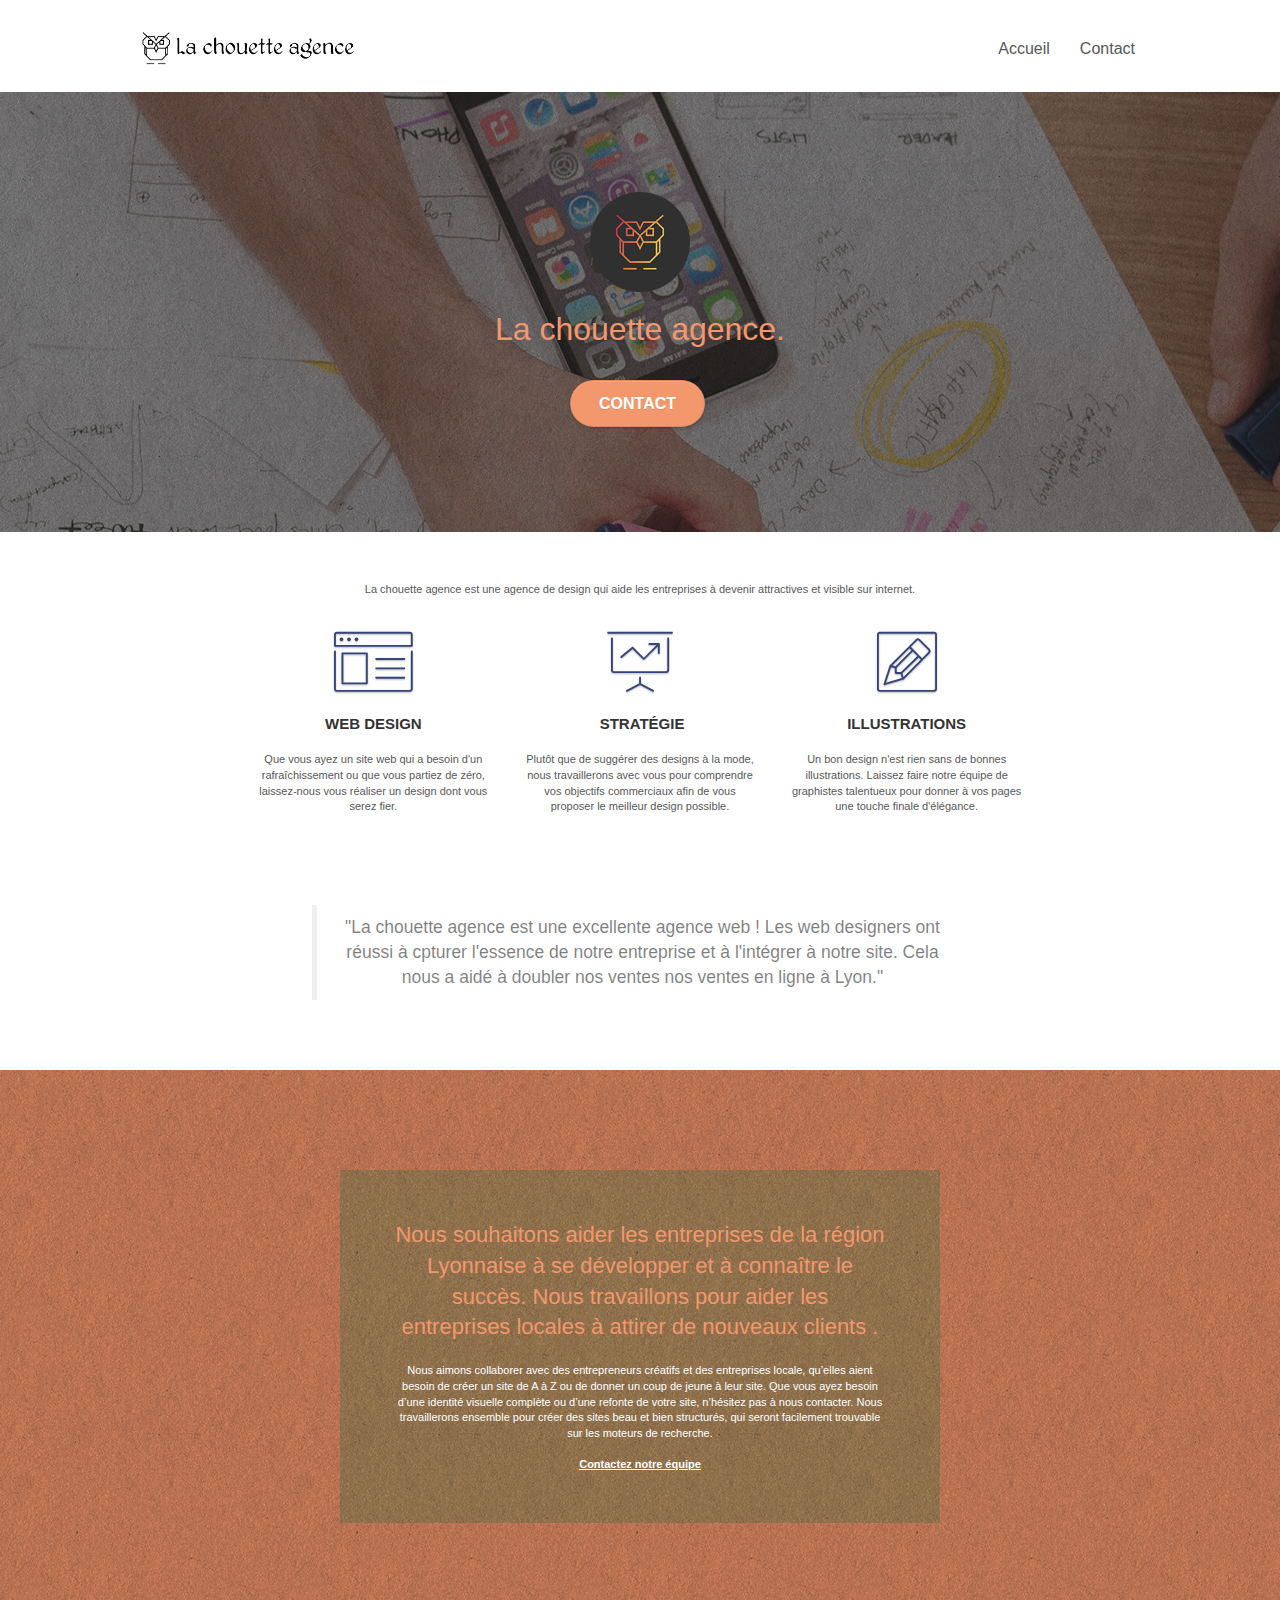
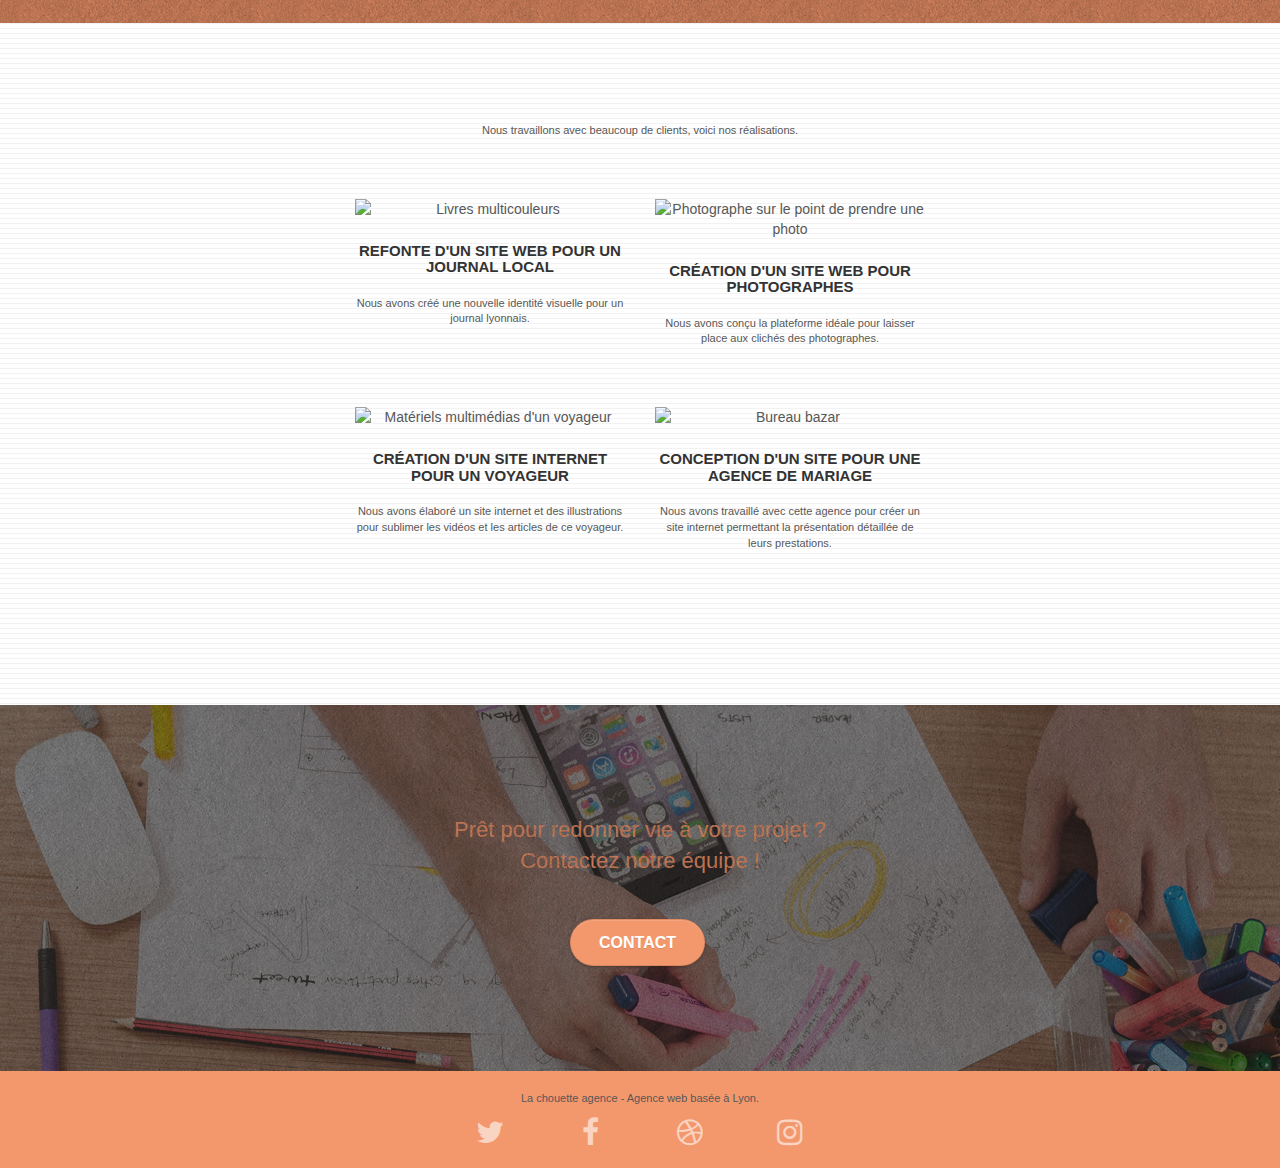
==== index.html @ 7ee14ad2 "Suppression des Keywords cachés" ====
<!doctype html>
<html lang="fr">
<head>
    <meta charset="utf-8">
    <meta name="robots" content="index, follow">
    <meta name="keywords" content="seo, google, site web, site internet, agence design paris, agence design, agence design,agence design,agence design,agence design,agence design,agence design,agence design,agence design">
    <meta name="description" content="LA chouette agence est une enteprise de webdesign à Lyon qui donne aux entreprises de la visibilité et de l'attraction sur internet !">
    <meta name="viewport" content="width=device-width, initial-scale=1.0, viewport-fit=cover">
    <link rel="shortcut icon" type="image/png" href="favicon.jpg">
    
	<link rel="stylesheet" type="text/css" href="./css/bootstrap.css">
	<link rel="stylesheet" type="text/css" href="style.css">
	<link rel="stylesheet" type="text/css" href="./css/font-awesome.css">
	<link rel="stylesheet" type="text/css" href="./css/et-line.css">
    
    <title>La chouette agence | Enteprise webdesign à Lyon</title>	
    
	<script src="./js/jquery-2.1.0.js"></script>
	<script src="./js/bootstrap.js"></script>
	<script src="./js/blocs.js"></script>
	<script src="./js/jquery.touchSwipe.js"></script>
	<script src="./js/gmaps.js"></script>

    

    
<!-- Analytics -->
 
<!-- Analytics END -->
    
</head>
<body>

    
<!-- HEADER -->
<header>
<!-- bloc-0 -->
<div class="bloc bgc-white l-bloc " id="bloc-0">
	<div class="container bloc-sm">

		<nav class="navbar row">
			<div class="navbar-header">
				<a class="navbar-brand" href="index.html"><img src="img/la-chouette-agence.png" alt="La chouette agence, agence webdesign à Lyon" height="40" /></a>
				<button id="nav-toggle" type="button" class="ui-navbar-toggle navbar-toggle" data-toggle="collapse" data-target=".navbar-1">
					<span class="sr-only">Toggle navigation</span><span class="icon-bar"></span><span class="icon-bar"></span><span class="icon-bar"></span>
				</button>
			</div>
			<div class="collapse navbar-collapse navbar-1 special-dropdown-nav">
				<ul class="site-navigation nav navbar-nav">
					<li>
						<a href="index.html">Accueil</a>
					</li>
				
					<li>
						<a href="contact.html">Contact </a>
					</li>
				</ul>
			</div>
		</nav>
	</div>
</div>
<!-- bloc-0 END -->

</header>

<main>

    <section>
        <!-- bloc-1-presentation -->
        <div class="bloc bgc-dark-slate-blue bg-banniere d-bloc bg-t-edge bloc-bg-texture texture-paper b-parallax" id="bloc-1-hero">
            <div class="container bloc-lg">
                <div class="row tight-width-whitespace">
                    <div class="col-sm-12">
                        <img src="img/logo.png" class="center-block image-resize-mode" width="100" alt="La chouette agence, agence webdesign à Lyon" />
                        <h1 class="text-center hero-bloc-text tc-white ">
                            La chouette agence.
                        </h1>
                        <div class="text-center">
                            <a href="contact.html" class="btn btn-lg btn-clean btn-rd cta-hero btn-atomic-tangerine" id="cta-hero">Contact</a>
                        </div>
                    </div>
                </div>
            </div>
        </div>
        <!-- bloc-1-presentation END -->
    </section>

    <section>
        <!-- bloc-2-services -->
        <div class="bloc bgc-white l-bloc" id="bloc-2-services">
            <div class="container bloc-md">
                <div class="row">
                    <div class="col-sm-12 text-center">
                        <p>La chouette agence est une agence de design qui aide les entreprises à devenir attractives et visible sur internet.</p>
                    </div>
                </div>
                <div class="row voffset-lg med-width-whitespace">
                    <div class="col-sm-4">
                        <div class="text-center">
                            <span class="et-icon-browser sm-shadow icon-dark-slate-blue icons icon-lg"></span>
                        </div>
                        <h3 class="mg-md text-center">
                            Web design
                        </h3>
                        <p class="text-center ">
                            Que vous ayez un site web qui a besoin d'un rafraîchissement ou que vous partiez de zéro, laissez-nous vous réaliser un design dont vous serez fier.
                        </p>
                    </div>
                    <div class="col-sm-4">
                        <div class="text-center">
                            <span class="et-icon-presentation sm-shadow icon-dark-slate-blue icons icon-lg"></span>
                        </div>
                        <h3 class="mg-md text-center">
                            &nbsp;Stratégie
                        </h3>
                        <p class="text-center ">
                            Plutôt que de suggérer des designs à la mode, nous travaillerons avec vous pour comprendre vos objectifs commerciaux afin de vous proposer le meilleur design possible.<br>
                        </p>
                    </div>
                    <div class="col-sm-4">
                        <div class="text-center">
                            <span class="et-icon-edit sm-shadow icon-dark-slate-blue icons icon-lg"></span>
                        </div>
                        <h3 class="mg-md text-center">
                            Illustrations
                        </h3>
                        <p class="text-center ">
                            Un bon design n'est rien sans de bonnes illustrations. Laissez faire notre équipe de graphistes talentueux pour donner à vos pages une touche finale d'élégance.
                        </p>
                    </div>
                </div>
                <div class="row voffset-lg voffset">
                    <div class="col-xs-12 col-md-8 col-md-offset-2 text-center">
                        <blockquote>"La chouette agence est une excellente agence web ! Les web designers ont réussi à cpturer l'essence de notre entreprise et à l'intégrer à notre site. Cela nous a aidé à doubler nos ventes nos ventes en ligne à Lyon." </blockquote>

                    </div>
                </div>
            </div>
        </div>
        <!-- bloc-2-services END -->
    </section>


    <section>    
        <!-- bloc-3-what-i-do -->
        <div class="bloc tc-white bgc-atomic-tangerine bg-presentation d-bloc bloc-bg-texture texture-paper b-parallax" id="bloc-3-what-i-do">
            <div class="container bloc-lg">
                <div class="row tight-width-whitespace black-background">
                    <div class="col-sm-12">
                        <h2 class="mg-md text-center tc-white">
                            Nous souhaitons aider les entreprises de la région Lyonnaise à se développer et à connaître le succès. Nous travaillons pour aider les entreprises locales à attirer de nouveaux clients .<br>
                        </h2>
                        <p class="text-center white">
                            Nous aimons collaborer avec des entrepreneurs créatifs et des entreprises locale, qu’elles aient besoin de créer un site de A à Z ou de donner un coup de jeune à leur site. Que vous ayez besoin d’une identité visuelle complète ou d’une refonte de votre site, n’hésitez pas à nous contacter. Nous travaillerons ensemble pour créer des sites beau et bien structurés, qui seront facilement trouvable sur les moteurs de recherche. <br><br><a class="ltc-white bold-link" href="contact.html">Contactez notre équipe</a><br>
                        </p>
                    </div>
                </div>
            </div>
        </div>
        <!-- bloc-3-what-i-do END -->
    </section>


    <section>
        <!-- bloc-4-portfolio -->
        <div class="bloc bgc-white bg-lines-h2-bg bg-repeat l-bloc" id="bloc-4-portfolio">
            <div class="container bloc-lg">
                <div class="row">
                    <div class="col-sm-12 text-center">
                    <p>Nous travaillons avec beaucoup de clients, voici nos réalisations.</p>
                    </div>
                </div>
                <div class="row tight-width-whitespace portfolio-row">
                    <div class="col-sm-6">
                        <a href="#" data-lightbox="img/1.jpeg" data-gallery-id="gallery-1" data-caption="Refonte d'un site web pour un journal local" data-frame="snapshot-lb"><img src="img/1.jpeg" alt="Livres multicouleurs" class="img-responsive portfolio-thumb" /></a>
                        <h3 class="mg-md text-center">
                            Refonte d'un site web pour un journal local
                        </h3>
                        <p class="text-center">
                            Nous avons créé une nouvelle identité visuelle pour un journal lyonnais.
                        </p>
                    </div>
                    <div class="col-sm-6">
                        <a href="#" data-lightbox="img/2.jpeg" data-gallery-id="gallery-1" data-caption="Création d'un site web pour photographes" data-frame="snapshot-lb"><img src="img/2.jpeg" class="img-responsive portfolio-thumb" alt="Photographe sur le point de prendre une photo" /></a>
                        <h3 class="mg-md text-center">
                            Création d'un site web pour photographes
                        </h3>
                        <p class="text-center">
                            Nous avons conçu la plateforme idéale pour laisser place aux clichés des photographes.
                        </p>
                    </div>
                </div>
                <div class="row tight-width-whitespace portfolio-row">
                    <div class="col-sm-6">
                        <a href="#" data-lightbox="img/3.jpeg" data-gallery-id="gallery-1" data-caption="Création d'un site internet pour un voyageur" data-frame="snapshot-lb"><img src="img/3.jpeg" class="img-responsive portfolio-thumb" alt="Matériels multimédias d'un voyageur"/></a>
                        <h3 class="mg-md text-center">
                            Création d'un site internet pour un voyageur
                        </h3>
                        <p class="text-center">
                            Nous avons élaboré un site internet et des illustrations pour sublimer les vidéos et les articles de ce voyageur.
                        </p>
                    </div>
                    <div class="col-sm-6">
                        <a href="#" data-lightbox="img/4.jpeg" data-gallery-id="gallery-1" data-caption="Conception d'un site pour une agence de mariage" data-frame="snapshot-lb"><img src="img/4.jpeg" class="img-responsive portfolio-thumb" alt="Bureau bazar" /></a>
                        <h3 class="mg-md text-center">
                            Conception d'un site pour une agence de mariage
                        </h3>
                        <p class="text-center">
                            Nous avons travaillé avec cette agence pour créer un site internet permettant la présentation détaillée de leurs prestations.
                        </p>
                    </div>
                </div>
            </div>
        </div>
        <!-- bloc-4-portfolio END -->
    </section>


    <section>
        <!-- bloc-5-cta -->
        <div class="bloc bgc-dark-slate-blue bg-banniere d-bloc bloc-bg-texture texture-paper" id="bloc-5-cta">
            <div class="container bloc-lg">
                <div class="row">
                    <h2 class="mg-md text-center tc-white">
                        Prêt pour redonner vie à votre projet ?<br>Contactez notre équipe !
                    </h2>
                    <div class="col-sm-12 text-center">
                        <a href=contact.html" class="btn btn-atomic-tangerine btn-clean btn-rd btn-lg cta-hero">Contact</a>
                    </div>
                </div>
            </div>
        </div>
        <!-- bloc-5-cta END -->
    </section>

</main>

<!-- FOOTER -->
<footer>
<!-- Footer - bloc-8 -->
    <div class="bloc bgc-atomic-tangerine d-bloc" id="bloc-8">
        <div class="container bloc-sm">
            <div class="row">
                <div class="col-sm-12">
                    <p class="text-center black">
                        La chouette agence - Agence web basée à Lyon.<br>
                    </p>
                    <div class="row row-no-gutters social">
                        <div class="col-sm-3">
                            <div class="text-center">
                                <a class="social" arial-label="Lien twitter" href="index.html"><span class="fa fa-twitter icon-md"></span></a>
                            </div>
                        </div>
                        <div class="col-sm-3">
                            <div class="text-center">
                                <a class="social" arial-label="Lien facebook" href="index.html"><span class="fa fa-facebook icon-md"></span></a>
                            </div>
                        </div>
                        <div class="col-sm-3">
                            <div class="text-center">
                                <a class="social" arial-label="Lien dribble" href="index.html"><span class="fa fa-dribbble icon-md"></span></a>
                            </div>
                        </div>
                        <div class="col-sm-3">
                            <div class="text-center">
                                <a class="social" arial-label="Lien instagram" href="index.html"><span class="fa fa-instagram icon-md"></span></a>
                            </div>
                        </div>
                        
                    </div>

                </div>
            </div>
        </div>
    </div>  
<!-- Footer - bloc-8 END -->
</footer>
    

</body>
</html>
---- style.css ----
body {
    margin: 0;
    padding: 0;
    background: #FFF;
    overflow-x: hidden;
    -webkit-font-smoothing: antialiased;
    -moz-osx-font-smoothing: grayscale;
}

a,
button {
    transition: all .3s ease-in-out;
    outline: none!important;
}

a:hover {
    text-decoration: none;
    cursor: pointer;
}

#page-loading-blocs-notifaction {
    position: fixed;
    top: 0;
    bottom: 0;
    width: 100%;
    z-index: 100000;
    background: #FFFFFF url("img/pageload-spinner.gif") no-repeat center center;
}

.bloc {
    width: 100%;
    clear: both;
    background: 50% 50% no-repeat;
    padding: 0 50px;
    -webkit-background-size: cover;
    -moz-background-size: cover;
    -o-background-size: cover;
    background-size: cover;
    position: relative;
}

.bloc .container {
    padding-left: 0;
    padding-right: 0;
}

.bloc-lg {
    padding: 100px 50px;
}

.bloc-md {
    padding: 50px;
}

.bloc-sm {
    padding: 20px 50px;
}

.bg-center,
.bg-l-edge,
.bg-r-edge,
.bg-t-edge,
.bg-b-edge,
.bg-tl-edge,
.bg-bl-edge,
.bg-tr-edge,
.bg-br-edge,
.bg-repeat {
    -webkit-background-size: auto!important;
    -moz-background-size: auto!important;
    -o-background-size: auto!important;
    background-size: auto!important;
}

.bg-repeat {
    background: repeat;
}

.bg-t-edge {
    background: top no-repeat;
}

.bloc-bg-texture::before {
    content: "";
    background-size: 2px 2px;
    position: absolute;
    top: 0;
    bottom: 0;
    left: 0;
    right: 0;
}

.texture-paper::before {
    background: url("img/texture-paper.png");
    background-size: 280px 280px;
}

.b-parallax {
    background-attachment: fixed;
}

.d-bloc {
    color: rgba(255, 255, 255, .7);
}

.d-bloc button:hover {
    color: rgba(255, 255, 255, .9);
}

.d-bloc .icon-round,
.d-bloc .icon-square,
.d-bloc .icon-rounded,
.d-bloc .icon-semi-rounded-a,
.d-bloc .icon-semi-rounded-b {
    border-color: rgba(255, 255, 255, .9);
}

.d-bloc .divider-h span {
    border-color: rgba(255, 255, 255, .2);
}

.d-bloc .a-btn,
.d-bloc .navbar a,
.d-bloc .navbar-brand,
.d-bloc a .icon-sm,
.d-bloc a .icon-md,
.d-bloc a .icon-lg,
.d-bloc a .icon-xl,
.d-bloc h1 a,
.d-bloc h2 a,
.d-bloc h3 a,
.d-bloc h4 a,
.d-bloc h5 a,
.d-bloc h6 a,
.d-bloc p a {
    color: rgba(255, 255, 255, .6);
}

.d-bloc .a-btn:hover,
.d-bloc .navbar a:hover,
.d-bloc .navbar-brand:hover,
.d-bloc a:hover .icon-sm,
.d-bloc a:hover .icon-md,
.d-bloc a:hover .icon-lg,
.d-bloc a:hover .icon-xl,
.d-bloc h1 a:hover,
.d-bloc h2 a:hover,
.d-bloc h3 a:hover,
.d-bloc h4 a:hover,
.d-bloc h5 a:hover,
.d-bloc h6 a:hover,
.d-bloc p a:hover {
    color: rgba(255, 255, 255, 1);
}

.d-bloc .navbar-toggle .icon-bar {
    background: rgba(255, 255, 255, 1);
}

.d-bloc .btn-wire,
.d-bloc .btn-wire:hover {
    color: rgba(255, 255, 255, 1);
    border-color: rgba(255, 255, 255, 1);
}

.d-bloc .panel {
    color: rgba(0, 0, 0, .5);
}

.d-bloc .panel button:hover {
    color: rgba(0, 0, 0, .7);
}

.d-bloc .panel icon {
    border-color: rgba(0, 0, 0, .7);
}

.d-bloc .panel .divider-h span {
    border-color: rgba(0, 0, 0, .1);
}

.d-bloc .panel .a-btn {
    color: rgba(0, 0, 0, .6);
}

.d-bloc .panel .a-btn:hover {
    color: rgba(0, 0, 0, 1);
}

.d-bloc .panel .btn-wire,
.d-bloc .panel .btn-wire:hover {
    color: rgba(0, 0, 0, .7);
    border-color: rgba(0, 0, 0, .3);
}

.d-bloc .panel,
.l-bloc {
    color: rgba(0, 0, 0, .5);
}

.d-bloc .panel button:hover,
.l-bloc button:hover {
    color: rgba(0, 0, 0, .7);
}

.l-bloc .icon-round,
.l-bloc .icon-square,
.l-bloc .icon-rounded,
.l-bloc .icon-semi-rounded-a,
.l-bloc .icon-semi-rounded-b {
    border-color: rgba(0, 0, 0, .7);
}

.d-bloc .panel .divider-h span,
.l-bloc .divider-h span {
    border-color: rgba(0, 0, 0, .1);
}

.d-bloc .panel .a-btn,
.l-bloc .a-btn,
.l-bloc .navbar a,
.l-bloc .navbar-brand,
.l-bloc a .icon-sm,
.l-bloc a .icon-md,
.l-bloc a .icon-lg,
.l-bloc a .icon-xl,
.l-bloc h1 a,
.l-bloc h2 a,
.l-bloc h3 a,
.l-bloc h4 a,
.l-bloc h5 a,
.l-bloc h6 a,
.l-bloc p a {
    color: rgba(0, 0, 0, .6);
}

.d-bloc .panel .a-btn:hover,
.l-bloc .a-btn:hover,
.l-bloc .navbar a:hover,
.l-bloc .navbar-brand:hover,
.l-bloc a:hover .icon-sm,
.l-bloc a:hover .icon-md,
.l-bloc a:hover .icon-lg,
.l-bloc a:hover .icon-xl,
.l-bloc h1 a:hover,
.l-bloc h2 a:hover,
.l-bloc h3 a:hover,
.l-bloc h4 a:hover,
.l-bloc h5 a:hover,
.l-bloc h6 a:hover,
.l-bloc p a:hover {
    color: rgba(0, 0, 0, 1);
}

.l-bloc .navbar-toggle .icon-bar {
    color: rgba(0, 0, 0, .6);
}

.d-bloc .panel .btn-wire,
.d-bloc .panel .btn-wire:hover,
.l-bloc .btn-wire,
.l-bloc .btn-wire:hover {
    color: rgba(0, 0, 0, .7);
    border-color: rgba(0, 0, 0, .3);
}

.voffset {
    margin-top: 30px;
}

.voffset-lg {
    margin-top: 80px;
}

.row-no-gutters {
    margin-right: 0;
    margin-left: 0;
}

.row.row-no-gutters > [class^="col-"],
.row.row-no-gutters > [class*=" col-"] {
    padding-right: 0;
    padding-left: 0;
}

#bloc-1-hero h1 {
    font-size: 32px;
}

.navbar {
    margin-bottom: 0;
    z-index: 1;
}

.navbar-brand {
    height: auto;
    padding: 3px 15px;
    font-size: 25px;
    font-weight: normal;
    font-weight: 600;
    line-height: 44px;
}

.navbar-brand img {
    max-height: 200px;
    margin: 0 5px 0 0;
    display: inline;
}

.navbar-brand img[src$=svg] {
    min-width: 100px;
}

.nav-center .navbar-brand img {
    margin: 0;
}

.navbar .nav {
    padding-top: 2px;
    margin-right: -16px;
    float: right;
    z-index: 1;
}

.nav > li {
    float: left;
    margin-top: 4px;
    font-size: 16px;
}

.navbar-nav .open .dropdown-menu > li > a {
    text-align: inherit;
}

.nav > li a:hover,
.nav > li a:focus {
    background: transparent;
}

.navbar-toggle {
    margin: 10px 10px 0 0;
    border: 0px;
}

.navbar-toggle:hover {
    background: transparent!important;
}

.navbar-toggle .icon-bar {
    background-color: rgba(0, 0, 0, .5);
    width: 26px;
}

.nav-invert .navbar .nav {
    float: left;
}

.nav-invert .navbar-header,
.nav-invert .navbar-brand {
    float: right;
    position: relative;
    z-index: 2;
}

@media (min-width: 768px) {
    .site-navigation {
        position: absolute;
        top: 50%;
        right: 20px;
        transform: translate(0, -50%);
        -webkit-transform: translateY(-50%);
    }
    .nav > li .dropdown-menu a,
    .nav > li .dropdown-menu a:hover {
        color: #484848;
    }
    .nav-invert .site-navigation {
        left: 0;
        right: 0;
    }
    .nav-center {
        text-align: center;
    }
    .nav-center .navbar-header {
        width: 100%;
    }
    .nav-center .navbar-header,
    .nav-center .navbar-brand,
    .nav-center .nav > li {
        float: none;
        display: inline-block;
    }
    .nav-center .site-navigation {
        position: relative;
        width: 100%;
        right: 0;
        margin-right: 0px;
        margin-top: 20px;
    }
    .nav-center.mini-nav .navbar-toggle {
        float: none;
        margin: 10px auto 0;
    }
}

.nav > li > .dropdown a {
    background: none!important;
    display: block;
    padding: 14px 15px;
}

nav .caret {
    margin: 0 5px;
}

.dropdown-menu .dropdown-menu {
    top: -8px;
    left: 100%;
}

.dropdown-menu .dropmenu-flow-right {
    top: 100%;
    left: 0;
    margin-left: -1px;
    border-top-left-radius: 0;
    border-top-right-radius: 0;
}

.dropdown-menu .dropdown span {
    border: 4px solid black;
    border-top-color: transparent;
    border-right-color: transparent;
    border-bottom-color: transparent;
    margin: 6px -5px 0 0!important;
    float: right;
}

.mg-md {
    margin-top: 10px;
    margin-bottom: 20px;
}

.mg-lg {
    margin-top: 10px;
    margin-bottom: 40px;
}

.btn {
    margin: 0 5px 5px 0;
}

.btn.pull-right {
    margin: 0 0 5px 5px;
}

.btn-d,
.btn-d:hover,
.btn-d:focus {
    color: #FFF;
    background: rgba(0, 0, 0, .3);
}

button {
    outline: none!important;
}

.btn-rd {
    border-radius: 40px;
}

.btn-clean {
    border: 1px solid rgba(0, 0, 0, .08);
    border-bottom-color: rgba(0, 0, 0, .1);
    text-shadow: 0 1px 0 rgba(0, 0, 1, .1);
    box-shadow: 0 1px 3px rgba(0, 0, 1, .25), inset 0 1px 0 0 rgba(255, 255, 255, .15);
}

.icon-md {
    font-size: 30px!important;
}

.icon-lg {
    font-size: 60px!important;
}

.sm-shadow {
    text-shadow: 0 1px 2px rgba(0, 0, 0, .3);
}

.panel-sq,
.panel-sq .panel-heading,
.panel-sq .panel-footer {
    border-radius: 0;
}

.panel-rd {
    border-radius: 30px;
}

.panel-rd .panel-heading {
    border-radius: 29px 29px 0 0;
}

.panel-rd .panel-footer {
    border-radius: 0 0 29px 29px;
}

.form-control {
    border-color: rgba(0, 0, 0, .1);
    box-shadow: none;
}

.scrollToTop {
    width: 40px;
    height: 40px;
    position: fixed;
    bottom: 20px;
    right: 20px;
    opacity: 0;
    z-index: 500;
    transition: all .3s ease-in-out;
}

.scrollToTop span {
    margin-top: 6px;
}

.showScrollTop {
    font-size: 14px;
    opacity: 1;
}

a[data-lightbox] {
    position: relative;
    display: block;
    text-align: center;
}

a[data-lightbox]:hover::before {
    content: "+";
    font-family: "HelveticaNeue-Light", "Helvetica Neue Light", "Helvetica Neue", Helvetica, Arial;
    font-size: 32px;
    width: 50px;
    height: 50px;
    margin-left: -25px;
    border-radius: 50%;
    background: rgba(0, 0, 0, .6);
    color: #FFF;
    font-weight: 100;
    z-index: 1;
    position: absolute;
    top: 50%;
    transform: translateY(-50%);
    -webkit-transform: translateY(-50%);
}

a[data-lightbox]:hover img {
    opacity: 0.6;
    -webkit-animation-fill-mode: none;
    animation-fill-mode: none;
}

#lightbox-modal {
    display: flex;
    align-items: center;
}

#lightbox-modal .modal-dialog {
    width: 90%;
    max-width: 900px;
    margin: 0 auto 0;
}

#lightbox-modal .modal-dialog img {
    max-height: 90vh;
    margin: 0 auto;
}

.lightbox-caption {
    padding: 20px;
    color: #FFF;
    background: rgba(0, 0, 0, .5);
    position: absolute;
    left: 15px;
    right: 15px;
    bottom: 5px;
}

.close-lightbox {
    color: #FFF;
    font-size: 30px;
    position: absolute;
    top: 20px;
    right: 20px;
    z-index: 20;
    background: rgba(0, 0, 0, .5);
    border: none;
    line-height: 30px;
    padding: 0 9px 5px;
    opacity: 0.3;
}

.close-lightbox:hover,
.next-lightbox:hover,
.prev-lightbox:hover {
    opacity: 1.0;
    color: #FFF;
}

.next-lightbox,
.prev-lightbox {
    font-size: 20px;
    color: rgba(255, 255, 255, .9);
    background: rgba(0, 0, 0, .5);
    transition: all .2s ease-in-out;
    position: absolute;
    top: 45%;
    z-index: 1;
    opacity: 0.4;
}

.next-lightbox {
    padding: 6px 8px 1px 13px;
    right: 25px;
}

.prev-lightbox {
    padding: 6px 13px 1px 10px;
    left: 25px;
}

.snapshot-lb .modal-body {
    padding-bottom: 45px;
}

.snapshot-lb .lightbox-caption {
    padding: 0;
    color: rgba(0, 0, 0, .5);
    background: none;
}

h1,
h2,
h3,
h4,
h5,
h6,
p,
label,
.btn,
a {
    font-family: "helvetica";
    font-weight: 400;
    color: #575757!important;
}

.container {
    max-width: 1000px;
}

.hero-bloc-text {
    font-size: 38px;
}

.hero-bloc-text-sub {
    font-size: 36px;
}

.statement-bloc-text {
    line-height: 26px;
    font-style: italic;
    font-size: 20px;
    text-align: center;
    font-weight: lighter;
    max-width: 520px;
    margin: auto auto auto auto;
}

p {
    font-size: 11px;
}

.tight-width-whitespace {
    max-width: 600px;
    margin: auto auto auto auto;
}

.h1 {
    font-size: 20px;
    font-family: "Open Sans";
}

.cta-hero {
    margin-top: 22px;
    color: #FFFFFF!important;
    text-transform: uppercase;
    padding: 12px 28px 12px 28px;
    font-size: 16px;
    font-weight: 700;
}

.social {
    max-width: 400px;
    margin: auto auto auto auto;
}

h2 {
    font-size: 22px;
    line-height: 1.4em;
}

h3 {
    font-size: 15px;
    text-transform: uppercase;
    font-weight: 700;
    color: #333333!important;
}

.med-width-whitespace {
    max-width: 800px;
    margin: auto auto auto auto;
    box-shadow: 0px 0px 0px #000000;
}

h1 {
    color: #333333!important;
}

h4 {
    color: #333333!important;
}

.icons {
    margin-bottom: 14px;
    margin-top: 24px;
}

.white {
    color: #FFFFFF!important;
}

.portfolio-thumb {
    margin-bottom: 24px;
}

.portfolio-row {
    margin-bottom: 44px;
    margin-top: 50px;
}

.avatar {
    box-shadow: 0px 4px 9px rgba(0, 0, 0, 0.3);
}

.black-background {
    background-color: rgba(165, 147, 99, 0.7);
    padding: 40px 40px 40px 40px;
}

.bold-link {
    font-weight: 900;
    text-decoration: underline!important;
}

.bgc-white {
    background-color: #FFFFFF;
}

.bgc-dark-slate-blue {
    background-color: #364577;
}

.bgc-atomic-tangerine {
    background-color: #F3976C;
}

.tc-white {
    color: #F3976C!important;
}

.btn-atomic-tangerine {
    background: #F3976C;
    color: #FFFFFF!important;
}

.btn-atomic-tangerine:hover {
    background: #c27956!important;
    color: #FFFFFF!important;
}

.ltc-white {
    color: #FFFFFF!important;
}

.ltc-white:hover {
    color: #cccccc!important;
}

.ltc-atomic-tangerine {
    color: #F3976C!important;
}

.ltc-atomic-tangerine:hover {
    color: #c27956!important;
}

.icon-dark-slate-blue {
    color: #364577!important;
    border-color: #364577!important;
}

.bg-dots-bg {
    background-image: url("img/dots-bg.png");
}

.bg-lines-h2-bg {
    background-image: url("img/lines-h2-bg.png");
}

.bg-banniere {
    background-image: url("img/la-chouette-agence-banniere.jpg");
}

.bg-presentation {
    background-image: url("img/image-de-presentation.bmp");
}

@media (max-width: 1024px) {
    .bloc {
        padding-left: 20px;
        padding-right: 20px;
    }
    .bloc.full-width-bloc,
    .bloc-tile-2.full-width-bloc .container,
    .bloc-tile-3.full-width-bloc .container,
    .bloc-tile-4.full-width-bloc .container {
        padding-left: 0;
        padding-right: 0;
    }
}

@media (max-width: 992px) and (min-width: 768px) {
    .navbar .nav {
        max-width: 80%
    }
    .nav-center.navbar .nav {
        max-width: 100%
    }
}

@media only screen and (min-device-width: 768px) and (max-device-width: 1024px) and (orientation: landscape) {
    .b-parallax {
        background-attachment: scroll;
    }
}

@media only screen and (min-device-width: 1024px) and (max-device-width: 1366px) and (-webkit-min-device-pixel-ratio: 1.5) {
    .b-parallax {
        background-attachment: scroll;
    }
}

@media (max-width: 991px) {
    .container {
        width: 100%;
    }
    .b-parallax {
        background-attachment: scroll;
    }
    .page-container,
    #hero-bloc {
        overflow-x: hidden;
        position: relative;
    }
    .bloc {
        padding-left: constant(safe-area-inset-left);
        padding-right: constant(safe-area-inset-right);
    }
    .bloc-group,
    .bloc-group .bloc {
        display: block;
        width: 100%;
    }
    .bloc-fill-screen .fill-bloc-top-edge,
    .bloc-fill-screen .fill-bloc-bottom-edge {
        padding: 0 20px;
        padding-left: constant(safe-area-inset-left);
        padding-right: constant(safe-area-inset-right);
    }
}

@media (max-width: 767px) {
    .page-container {
        overflow-x: hidden;
        position: relative;
    }
    h1,
    h2,
    h3,
    h4,
    h5,
    h6,
    p,
    #disqus_thread {
        padding-left: 10px!important;
        padding-right: 10px!important;
    }
    .b-parallax {
        background-attachment: scroll;
    }
    .navbar .nav {
        padding-top: 0;
        border-top: 1px solid rgba(0, 0, 0, .2);
        float: none!important;
    }
    .navbar.row {
        margin-left: 0;
        margin-right: 0;
    }
    .site-navigation {
        position: inherit;
        transform: none;
        -webkit-transform: none;
        -ms-transform: none;
    }
    .nav > li {
        margin-top: 0;
        border-bottom: 1px solid rgba(0, 0, 0, .1);
        background: rgba(0, 0, 0, .05);
        text-align: left;
        padding-left: 15px;
        width: 100%;
    }
    .nav > li:hover {
        background: rgba(0, 0, 0, .08);
    }
    .dropdown .dropdown a .caret {
        float: none;
        margin: 5px 0 0 10px!important;
        border: 4px solid black;
        border-bottom-color: transparent;
        border-right-color: transparent;
        border-left-color: transparent;
    }
    #hero-bloc .navbar .nav {
        background: rgba(0, 0, 0, .8);
    }
    #hero-bloc .navbar .nav a {
        color: rgba(255, 255, 255, .6);
    }
    .hero {
        padding: 50px 0;
    }
    .hero-nav {
        left: -1px;
        right: -1px;
    }
    .navbar-collapse {
        padding: 0;
        overflow-x: hidden;
        -webkit-box-shadow: none;
        box-shadow: none;
    }
    .navbar-brand img {
        max-height: 40px;
        width: auto;
    }
    .nav-invert .navbar-header {
        float: none;
        width: 100%;
    }
    .nav-invert .navbar-toggle {
        float: left;
        margin-left: 10px;
    }
    .bloc {
        padding-left: 0;
        padding-right: 0;
    }
    .bloc-xxl,
    .bloc-xl,
    .bloc-lg {
        padding: 40px 0;
    }
    .bloc-sm,
    .bloc-md {
        padding-left: 0;
        padding-right: 0;
    }
    .bloc-tile-2 .container,
    .bloc-tile-3 .container,
    .bloc-tile-4 .container,
    .bloc-fill-screen .fill-bloc-top-edge,
    .bloc-fill-screen .fill-bloc-bottom-edge {
        padding-left: 0;
        padding-right: 0;
    }
    .a-block {
        padding: 0 10px;
    }
    .btn-dwn {
        display: none;
    }
    .voffset {
        margin-top: 5px;
    }
    .voffset-md {
        margin-top: 20px;
    }
    .voffset-lg {
        margin-top: 30px;
    }
    form {
        padding: 5px;
    }
    .close-lightbox {
        display: inline-block;
    }
    .blocsapp-device-iphone5 {
        background-size: 216px 425px;
        padding-top: 60px;
        width: 216px;
        height: 425px;
    }
    .blocsapp-device-iphone5 img {
        width: 180px;
        height: 320px;
    }
}

@media (max-width: 400px) {
    .bloc {
        padding-left: 0;
        padding-right: 0;
    }
}

@media (max-width: 767px) {
    .bloc-mob-center-text {
        text-align: center;
    }
}
---- css/et-line.css ----
@font-face {
    font-family: et-line;
    src: url(../fonts/et-line.eot);
    src: url(../fonts/et-line.eot?#iefix) format('embedded-opentype'), url(../fonts/et-line.woff) format('woff'), url(../fonts/et-line.ttf) format('truetype'), url(../fonts/et-line.svg#et-line) format('svg');
    font-weight: 400;
    font-style: normal
}

.et-icon-adjustments,
.et-icon-alarmclock,
.et-icon-anchor,
.et-icon-aperture,
.et-icon-attachment,
.et-icon-bargraph,
.et-icon-basket,
.et-icon-beaker,
.et-icon-bike,
.et-icon-book-open,
.et-icon-briefcase,
.et-icon-browser,
.et-icon-calendar,
.et-icon-camera,
.et-icon-caution,
.et-icon-chat,
.et-icon-circle-compass,
.et-icon-clipboard,
.et-icon-clock,
.et-icon-cloud,
.et-icon-compass,
.et-icon-desktop,
.et-icon-dial,
.et-icon-document,
.et-icon-documents,
.et-icon-download,
.et-icon-dribbble,
.et-icon-edit,
.et-icon-envelope,
.et-icon-expand,
.et-icon-facebook,
.et-icon-flag,
.et-icon-focus,
.et-icon-gears,
.et-icon-genius,
.et-icon-gift,
.et-icon-global,
.et-icon-globe,
.et-icon-googleplus,
.et-icon-grid,
.et-icon-happy,
.et-icon-hazardous,
.et-icon-heart,
.et-icon-hotairballoon,
.et-icon-hourglass,
.et-icon-key,
.et-icon-laptop,
.et-icon-layers,
.et-icon-lifesaver,
.et-icon-lightbulb,
.et-icon-linegraph,
.et-icon-linkedin,
.et-icon-lock,
.et-icon-magnifying-glass,
.et-icon-map,
.et-icon-map-pin,
.et-icon-megaphone,
.et-icon-mic,
.et-icon-mobile,
.et-icon-newspaper,
.et-icon-notebook,
.et-icon-paintbrush,
.et-icon-paperclip,
.et-icon-pencil,
.et-icon-phone,
.et-icon-picture,
.et-icon-pictures,
.et-icon-piechart,
.et-icon-presentation,
.et-icon-pricetags,
.et-icon-printer,
.et-icon-profile-female,
.et-icon-profile-male,
.et-icon-puzzle,
.et-icon-quote,
.et-icon-recycle,
.et-icon-refresh,
.et-icon-ribbon,
.et-icon-rss,
.et-icon-sad,
.et-icon-scissors,
.et-icon-scope,
.et-icon-search,
.et-icon-shield,
.et-icon-speedometer,
.et-icon-strategy,
.et-icon-streetsign,
.et-icon-tablet,
.et-icon-target,
.et-icon-telescope,
.et-icon-toolbox,
.et-icon-tools,
.et-icon-tools-2,
.et-icon-trophy,
.et-icon-tumblr,
.et-icon-twitter,
.et-icon-upload,
.et-icon-video,
.et-icon-wallet,
.et-icon-wine {
    font-family: et-line;
    speak: none;
    font-style: normal;
    font-weight: 400;
    font-variant: normal;
    text-transform: none;
    line-height: 1;
    -webkit-font-smoothing: antialiased;
    -moz-osx-font-smoothing: grayscale;
    display: inline-block
}

.et-icon-mobile:before {
    content: "\e000"
}

.et-icon-laptop:before {
    content: "\e001"
}

.et-icon-desktop:before {
    content: "\e002"
}

.et-icon-tablet:before {
    content: "\e003"
}

.et-icon-phone:before {
    content: "\e004"
}

.et-icon-document:before {
    content: "\e005"
}

.et-icon-documents:before {
    content: "\e006"
}

.et-icon-search:before {
    content: "\e007"
}

.et-icon-clipboard:before {
    content: "\e008"
}

.et-icon-newspaper:before {
    content: "\e009"
}

.et-icon-notebook:before {
    content: "\e00a"
}

.et-icon-book-open:before {
    content: "\e00b"
}

.et-icon-browser:before {
    content: "\e00c"
}

.et-icon-calendar:before {
    content: "\e00d"
}

.et-icon-presentation:before {
    content: "\e00e"
}

.et-icon-picture:before {
    content: "\e00f"
}

.et-icon-pictures:before {
    content: "\e010"
}

.et-icon-video:before {
    content: "\e011"
}

.et-icon-camera:before {
    content: "\e012"
}

.et-icon-printer:before {
    content: "\e013"
}

.et-icon-toolbox:before {
    content: "\e014"
}

.et-icon-briefcase:before {
    content: "\e015"
}

.et-icon-wallet:before {
    content: "\e016"
}

.et-icon-gift:before {
    content: "\e017"
}

.et-icon-bargraph:before {
    content: "\e018"
}

.et-icon-grid:before {
    content: "\e019"
}

.et-icon-expand:before {
    content: "\e01a"
}

.et-icon-focus:before {
    content: "\e01b"
}

.et-icon-edit:before {
    content: "\e01c"
}

.et-icon-adjustments:before {
    content: "\e01d"
}

.et-icon-ribbon:before {
    content: "\e01e"
}

.et-icon-hourglass:before {
    content: "\e01f"
}

.et-icon-lock:before {
    content: "\e020"
}

.et-icon-megaphone:before {
    content: "\e021"
}

.et-icon-shield:before {
    content: "\e022"
}

.et-icon-trophy:before {
    content: "\e023"
}

.et-icon-flag:before {
    content: "\e024"
}

.et-icon-map:before {
    content: "\e025"
}

.et-icon-puzzle:before {
    content: "\e026"
}

.et-icon-basket:before {
    content: "\e027"
}

.et-icon-envelope:before {
    content: "\e028"
}

.et-icon-streetsign:before {
    content: "\e029"
}

.et-icon-telescope:before {
    content: "\e02a"
}

.et-icon-gears:before {
    content: "\e02b"
}

.et-icon-key:before {
    content: "\e02c"
}

.et-icon-paperclip:before {
    content: "\e02d"
}

.et-icon-attachment:before {
    content: "\e02e"
}

.et-icon-pricetags:before {
    content: "\e02f"
}

.et-icon-lightbulb:before {
    content: "\e030"
}

.et-icon-layers:before {
    content: "\e031"
}

.et-icon-pencil:before {
    content: "\e032"
}

.et-icon-tools:before {
    content: "\e033"
}

.et-icon-tools-2:before {
    content: "\e034"
}

.et-icon-scissors:before {
    content: "\e035"
}

.et-icon-paintbrush:before {
    content: "\e036"
}

.et-icon-magnifying-glass:before {
    content: "\e037"
}

.et-icon-circle-compass:before {
    content: "\e038"
}

.et-icon-linegraph:before {
    content: "\e039"
}

.et-icon-mic:before {
    content: "\e03a"
}

.et-icon-strategy:before {
    content: "\e03b"
}

.et-icon-beaker:before {
    content: "\e03c"
}

.et-icon-caution:before {
    content: "\e03d"
}

.et-icon-recycle:before {
    content: "\e03e"
}

.et-icon-anchor:before {
    content: "\e03f"
}

.et-icon-profile-male:before {
    content: "\e040"
}

.et-icon-profile-female:before {
    content: "\e041"
}

.et-icon-bike:before {
    content: "\e042"
}

.et-icon-wine:before {
    content: "\e043"
}

.et-icon-hotairballoon:before {
    content: "\e044"
}

.et-icon-globe:before {
    content: "\e045"
}

.et-icon-genius:before {
    content: "\e046"
}

.et-icon-map-pin:before {
    content: "\e047"
}

.et-icon-dial:before {
    content: "\e048"
}

.et-icon-chat:before {
    content: "\e049"
}

.et-icon-heart:before {
    content: "\e04a"
}

.et-icon-cloud:before {
    content: "\e04b"
}

.et-icon-upload:before {
    content: "\e04c"
}

.et-icon-download:before {
    content: "\e04d"
}

.et-icon-target:before {
    content: "\e04e"
}

.et-icon-hazardous:before {
    content: "\e04f"
}

.et-icon-piechart:before {
    content: "\e050"
}

.et-icon-speedometer:before {
    content: "\e051"
}

.et-icon-global:before {
    content: "\e052"
}

.et-icon-compass:before {
    content: "\e053"
}

.et-icon-lifesaver:before {
    content: "\e054"
}

.et-icon-clock:before {
    content: "\e055"
}

.et-icon-aperture:before {
    content: "\e056"
}

.et-icon-quote:before {
    content: "\e057"
}

.et-icon-scope:before {
    content: "\e058"
}

.et-icon-alarmclock:before {
    content: "\e059"
}

.et-icon-refresh:before {
    content: "\e05a"
}

.et-icon-happy:before {
    content: "\e05b"
}

.et-icon-sad:before {
    content: "\e05c"
}

.et-icon-facebook:before {
    content: "\e05d"
}

.et-icon-twitter:before {
    content: "\e05e"
}

.et-icon-googleplus:before {
    content: "\e05f"
}

.et-icon-rss:before {
    content: "\e060"
}

.et-icon-tumblr:before {
    content: "\e061"
}

.et-icon-linkedin:before {
    content: "\e062"
}

.et-icon-dribbble:before {
    content: "\e063"
}
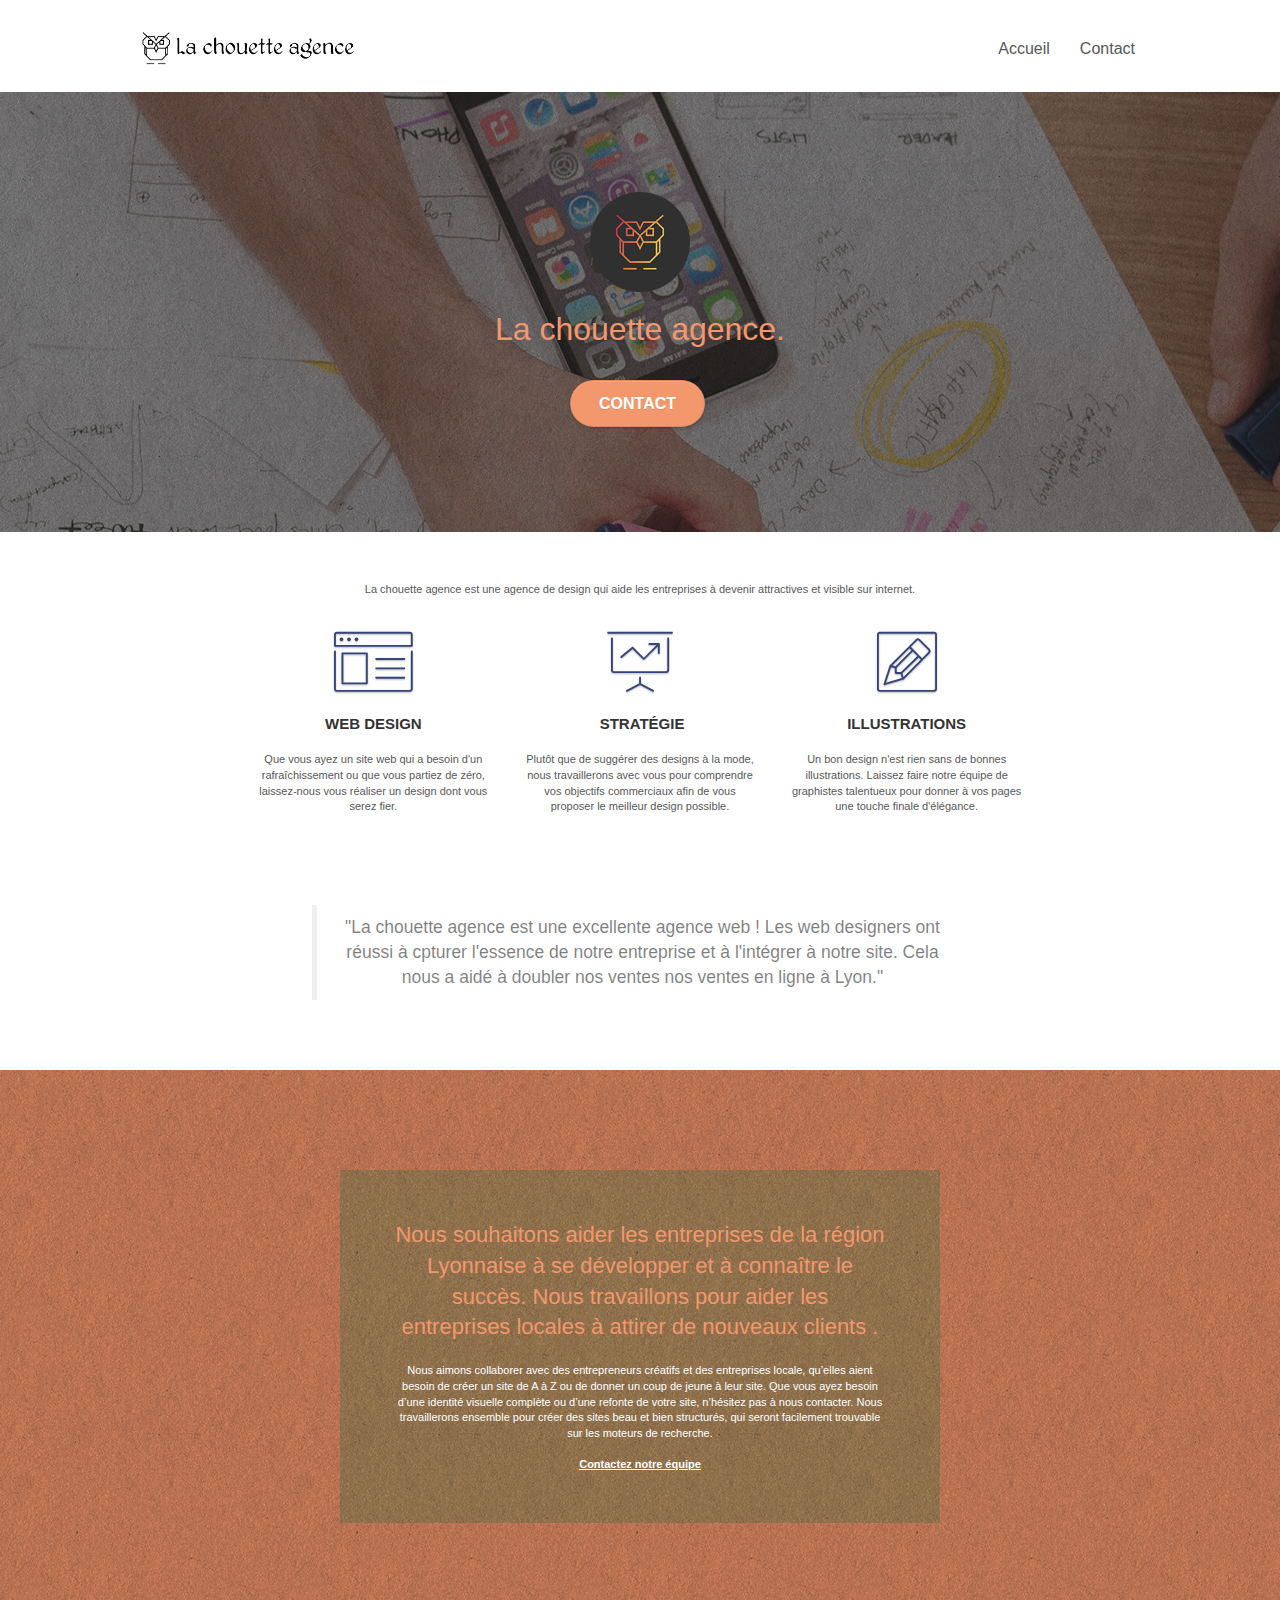
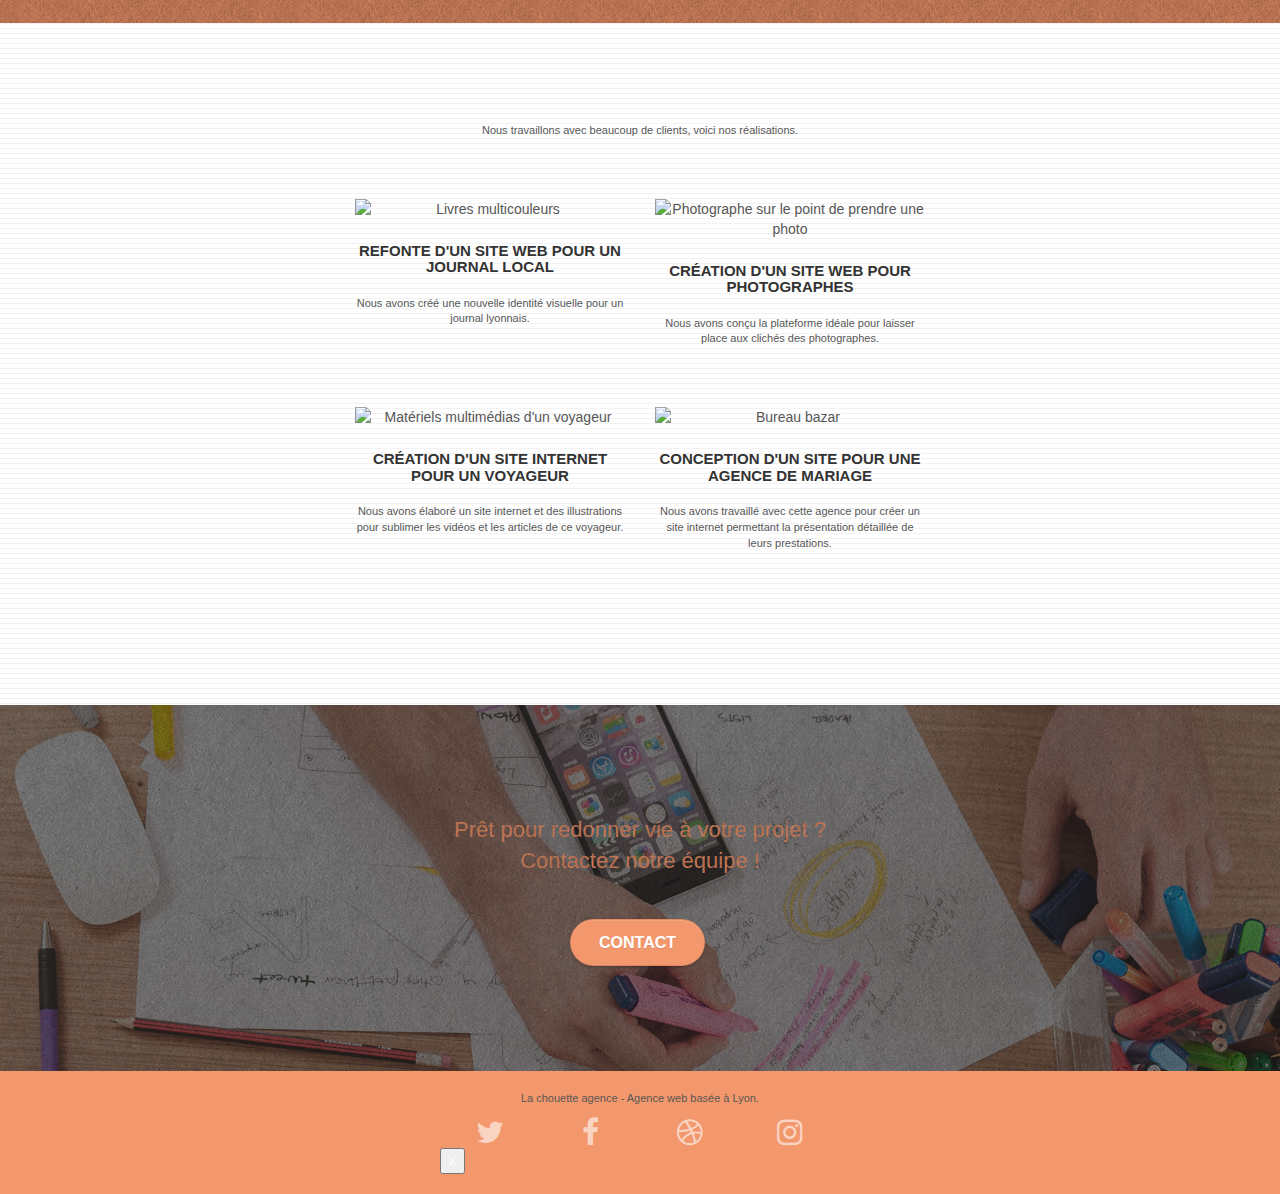
==== commit 39081e9f: "test avec button" ====
--- a/index.html
+++ b/index.html
@@ -225,8 +225,8 @@
                         Prêt pour redonner vie à votre projet ?<br>Contactez notre équipe !
                     </h2>
                     <div class="col-sm-12 text-center">
-                        <a href=contact.html" class="btn btn-atomic-tangerine btn-clean btn-rd btn-lg cta-hero">Contact</a>
-                    </div>
+                        <a href="contact.html" class="btn btn-atomic-tangerine btn-clean btn-rd btn-lg cta-hero">Contact</a>
+                    </div> 
                 </div>
             </div>
         </div>
@@ -246,26 +246,28 @@
                         La chouette agence - Agence web basée à Lyon.<br>
                     </p>
                     <div class="row row-no-gutters social">
-                        <div class="col-sm-3">
-                            <div class="text-center">
-                                <a class="social" arial-label="Lien twitter" href="index.html"><span class="fa fa-twitter icon-md"></span></a>
-                            </div>
-                        </div>
-                        <div class="col-sm-3">
-                            <div class="text-center">
-                                <a class="social" arial-label="Lien facebook" href="index.html"><span class="fa fa-facebook icon-md"></span></a>
-                            </div>
-                        </div>
-                        <div class="col-sm-3">
-                            <div class="text-center">
-                                <a class="social" arial-label="Lien dribble" href="index.html"><span class="fa fa-dribbble icon-md"></span></a>
-                            </div>
-                        </div>
-                        <div class="col-sm-3">
-                            <div class="text-center">
-                                <a class="social" arial-label="Lien instagram" href="index.html"><span class="fa fa-instagram icon-md"></span></a>
-                            </div>
-                        </div>
+                        <div class="col-sm-3" >
+                            <div class="text-center" >
+                               <a arial-label="Lien twitter" class="social"  href="index.html"><span class="fa fa-twitter icon-md"></span></a>
+                            </div>
+                        </div>
+                        <div class="col-sm-3" >
+                            <div class="text-center" >
+                                <a class="social"  href="index.html"><span arial-label="Lien facebook" class="fa fa-facebook icon-md"></span></a>
+                            </div>
+                        </div>
+                        <div class="col-sm-3" arial-label="Lien dribble">
+                            <div class="text-center" >
+                                <a class="social"  href="index.html"><span class="fa fa-dribbble icon-md"></span></a>
+                            </div>
+                        </div>
+                        <div class="col-sm-3" arial-label="Lien instagram">
+                            <div class="text-center" >
+                                <a class="social"  href="index.html"><span class="fa fa-instagram icon-md"></span></a>
+                            </div>
+                        </div>
+
+                        <button aria-label="fermer">X</button>
                         
                     </div>
 
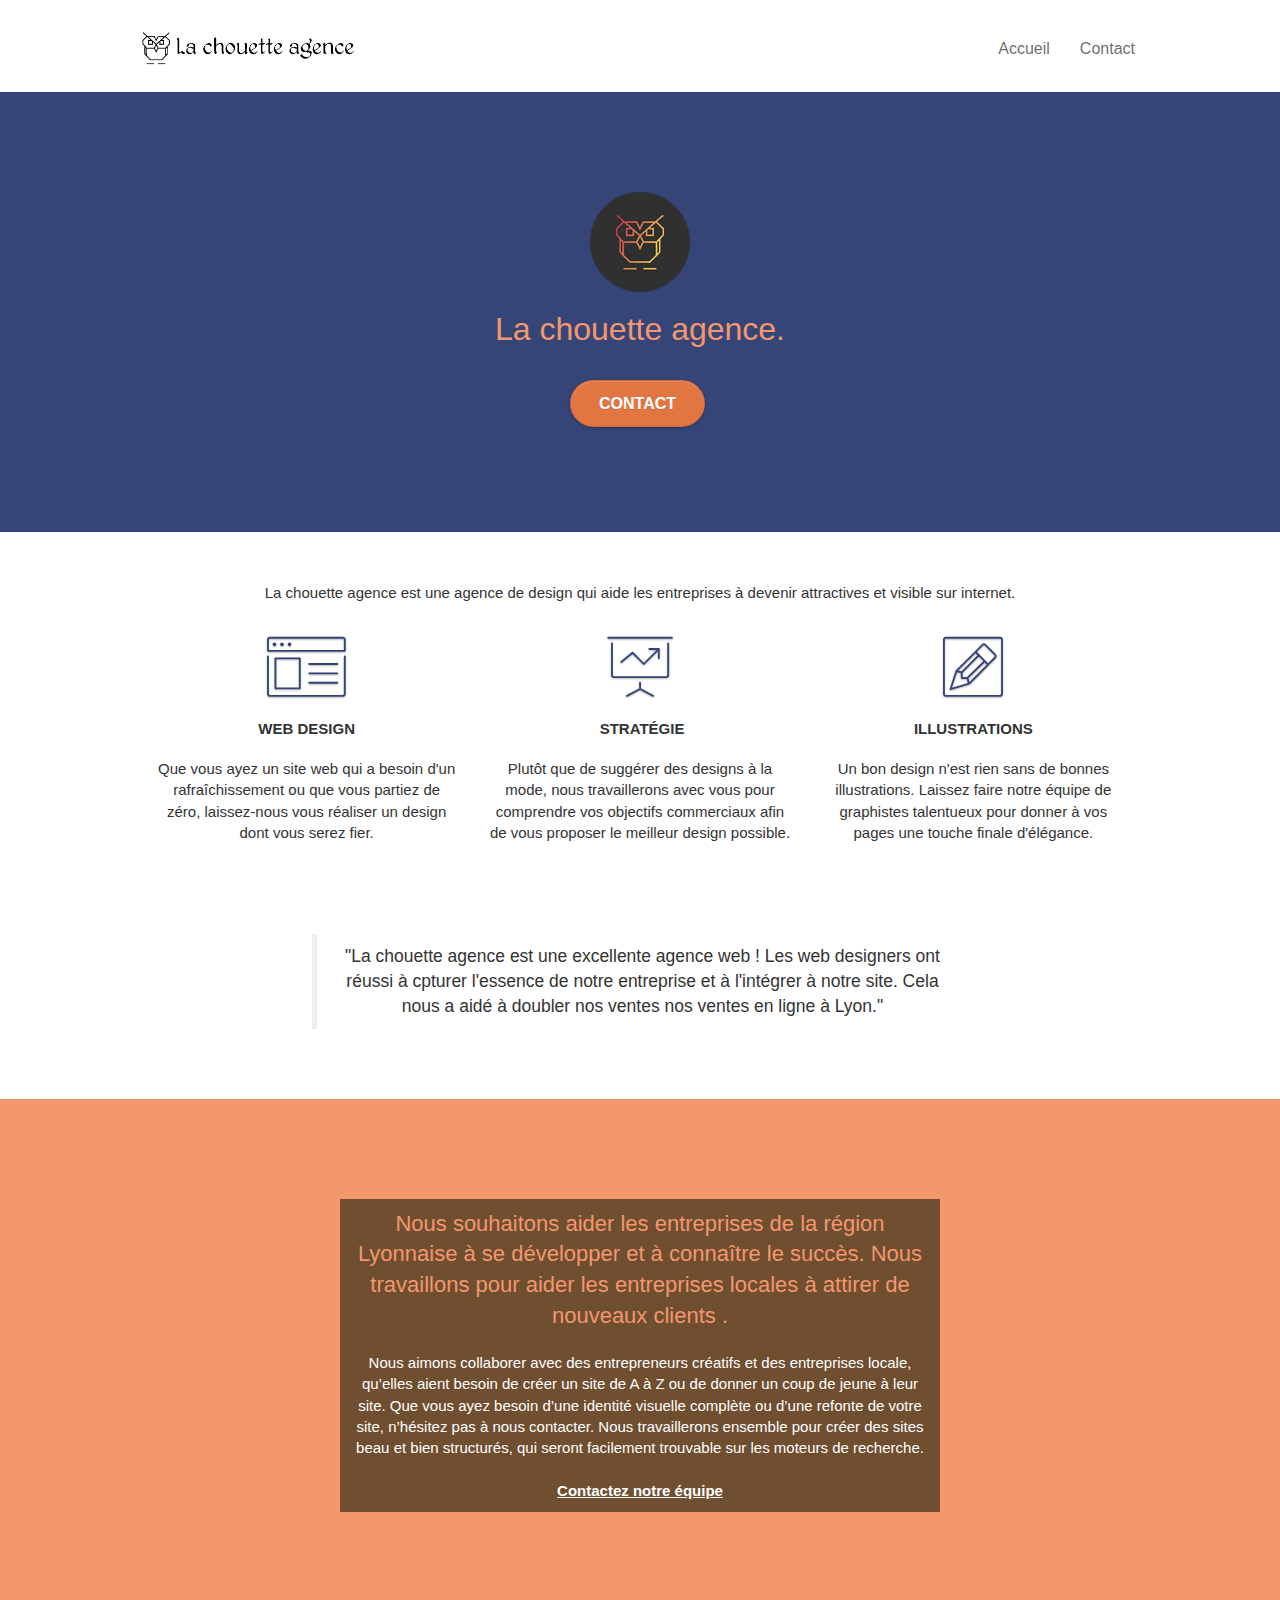
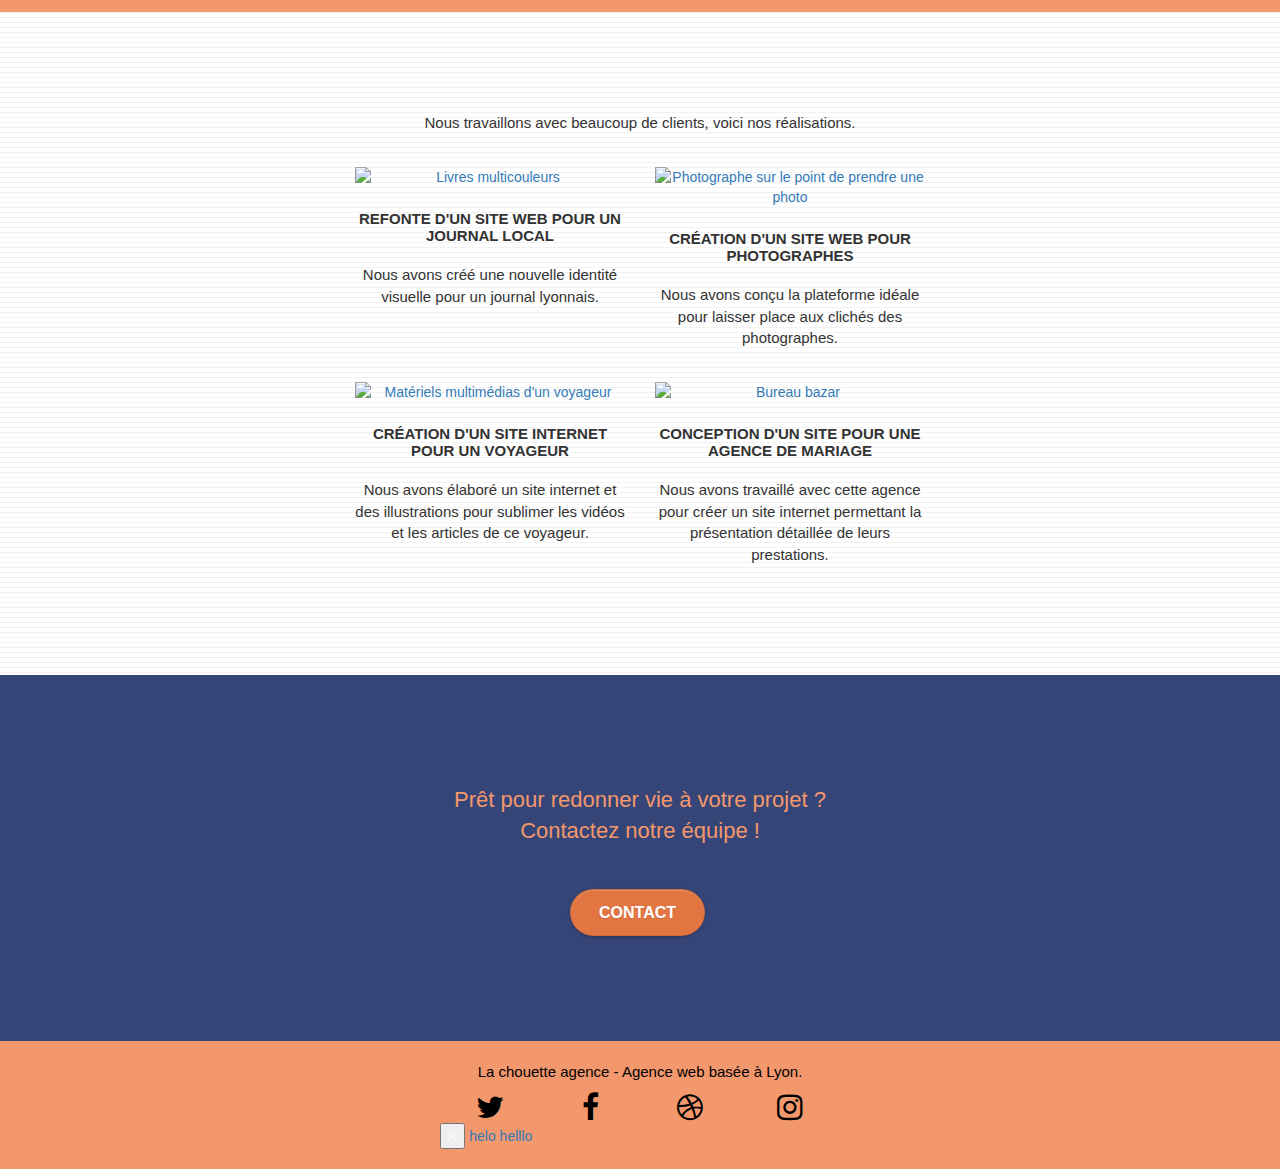
==== commit 46886067: "test avec a" ====
--- a/index.html
+++ b/index.html
@@ -268,6 +268,9 @@
                         </div>
 
                         <button aria-label="fermer">X</button>
+                        <a href="index.html" aria-label="Accueil" >helo</a>
+                        <a aria-label="Accueil" href="index.html" >helllo</a>
+
                         
                     </div>
 
--- a/style.css
+++ b/style.css
@@ -89,11 +89,11 @@
     left: 0;
     right: 0;
 }
-
+/* 
 .texture-paper::before {
     background: url("img/texture-paper.png");
     background-size: 280px 280px;
-}
+} */
 
 .b-parallax {
     background-attachment: fixed;
@@ -133,7 +133,7 @@
 .d-bloc h5 a,
 .d-bloc h6 a,
 .d-bloc p a {
-    color: rgba(255, 255, 255, .6);
+    color: rgba(0, 0, 0, 1);
 }
 
 .d-bloc .a-btn:hover,
@@ -193,10 +193,10 @@
     border-color: rgba(0, 0, 0, .3);
 }
 
-.d-bloc .panel,
+/* .d-bloc .panel,
 .l-bloc {
     color: rgba(0, 0, 0, .5);
-}
+} */
 
 .d-bloc .panel button:hover,
 .l-bloc button:hover {
@@ -651,7 +651,7 @@
 a {
     font-family: "helvetica";
     font-weight: 400;
-    color: #575757!important;
+    /* color: #575757!important; */
 }
 
 .container {
@@ -677,7 +677,7 @@
 }
 
 p {
-    font-size: 11px;
+    font-size: 15px;
 }
 
 .tight-width-whitespace {
@@ -717,7 +717,7 @@
 }
 
 .med-width-whitespace {
-    max-width: 800px;
+    /* max-width: 800px; */
     margin: auto auto auto auto;
     box-shadow: 0px 0px 0px #000000;
 }
@@ -738,23 +738,26 @@
 .white {
     color: #FFFFFF!important;
 }
+.black{
+    color: black;
+}
 
 .portfolio-thumb {
-    margin-bottom: 24px;
-}
-
-.portfolio-row {
+    margin: 24px auto;
+}
+
+/* .portfolio-row {
     margin-bottom: 44px;
     margin-top: 50px;
-}
+} */
 
 .avatar {
     box-shadow: 0px 4px 9px rgba(0, 0, 0, 0.3);
 }
 
 .black-background {
-    background-color: rgba(165, 147, 99, 0.7);
-    padding: 40px 40px 40px 40px;
+    background-color: rgb(56 47 23 / 70%);
+    /* padding: 40px 40px 40px 40px; */
 }
 
 .bold-link {
@@ -778,13 +781,15 @@
     color: #F3976C!important;
 }
 
+
+
 .btn-atomic-tangerine {
-    background: #F3976C;
+    background: #e27643;
     color: #FFFFFF!important;
 }
 
 .btn-atomic-tangerine:hover {
-    background: #c27956!important;
+    background: #ec5d1b!important;
     color: #FFFFFF!important;
 }
 
@@ -818,11 +823,12 @@
 }
 
 .bg-banniere {
-    background-image: url("img/la-chouette-agence-banniere.jpg");
+    background-image: url("img/la-chouette-agence-banniere-sombre1.jpeg");
 }
 
 .bg-presentation {
-    background-image: url("img/image-de-presentation.bmp");
+
+    background-image: url("img/image-de-presentation.jpeg");
 }
 
 @media (max-width: 1024px) {
@@ -867,7 +873,6 @@
     .b-parallax {
         background-attachment: scroll;
     }
-    .page-container,
     #hero-bloc {
         overflow-x: hidden;
         position: relative;
@@ -890,21 +895,33 @@
 }
 
 @media (max-width: 767px) {
-    .page-container {
+    body {
         overflow-x: hidden;
         position: relative;
     }
     h1,
-    h2,
+    /* h2, */
     h3,
     h4,
     h5,
     h6,
     p,
-    #disqus_thread {
-        padding-left: 10px!important;
-        padding-right: 10px!important;
-    }
+        #disqus_thread {
+            padding-left: 10px!important;
+            padding-right: 10px!important;
+        }
+
+    h2{
+        font-size: 15px;
+    }
+
+    p{
+        font-size: 14px;
+    }
+    
+    /* .col-sm-12{
+        padding: 0;
+    } */
     .b-parallax {
         background-attachment: scroll;
     }
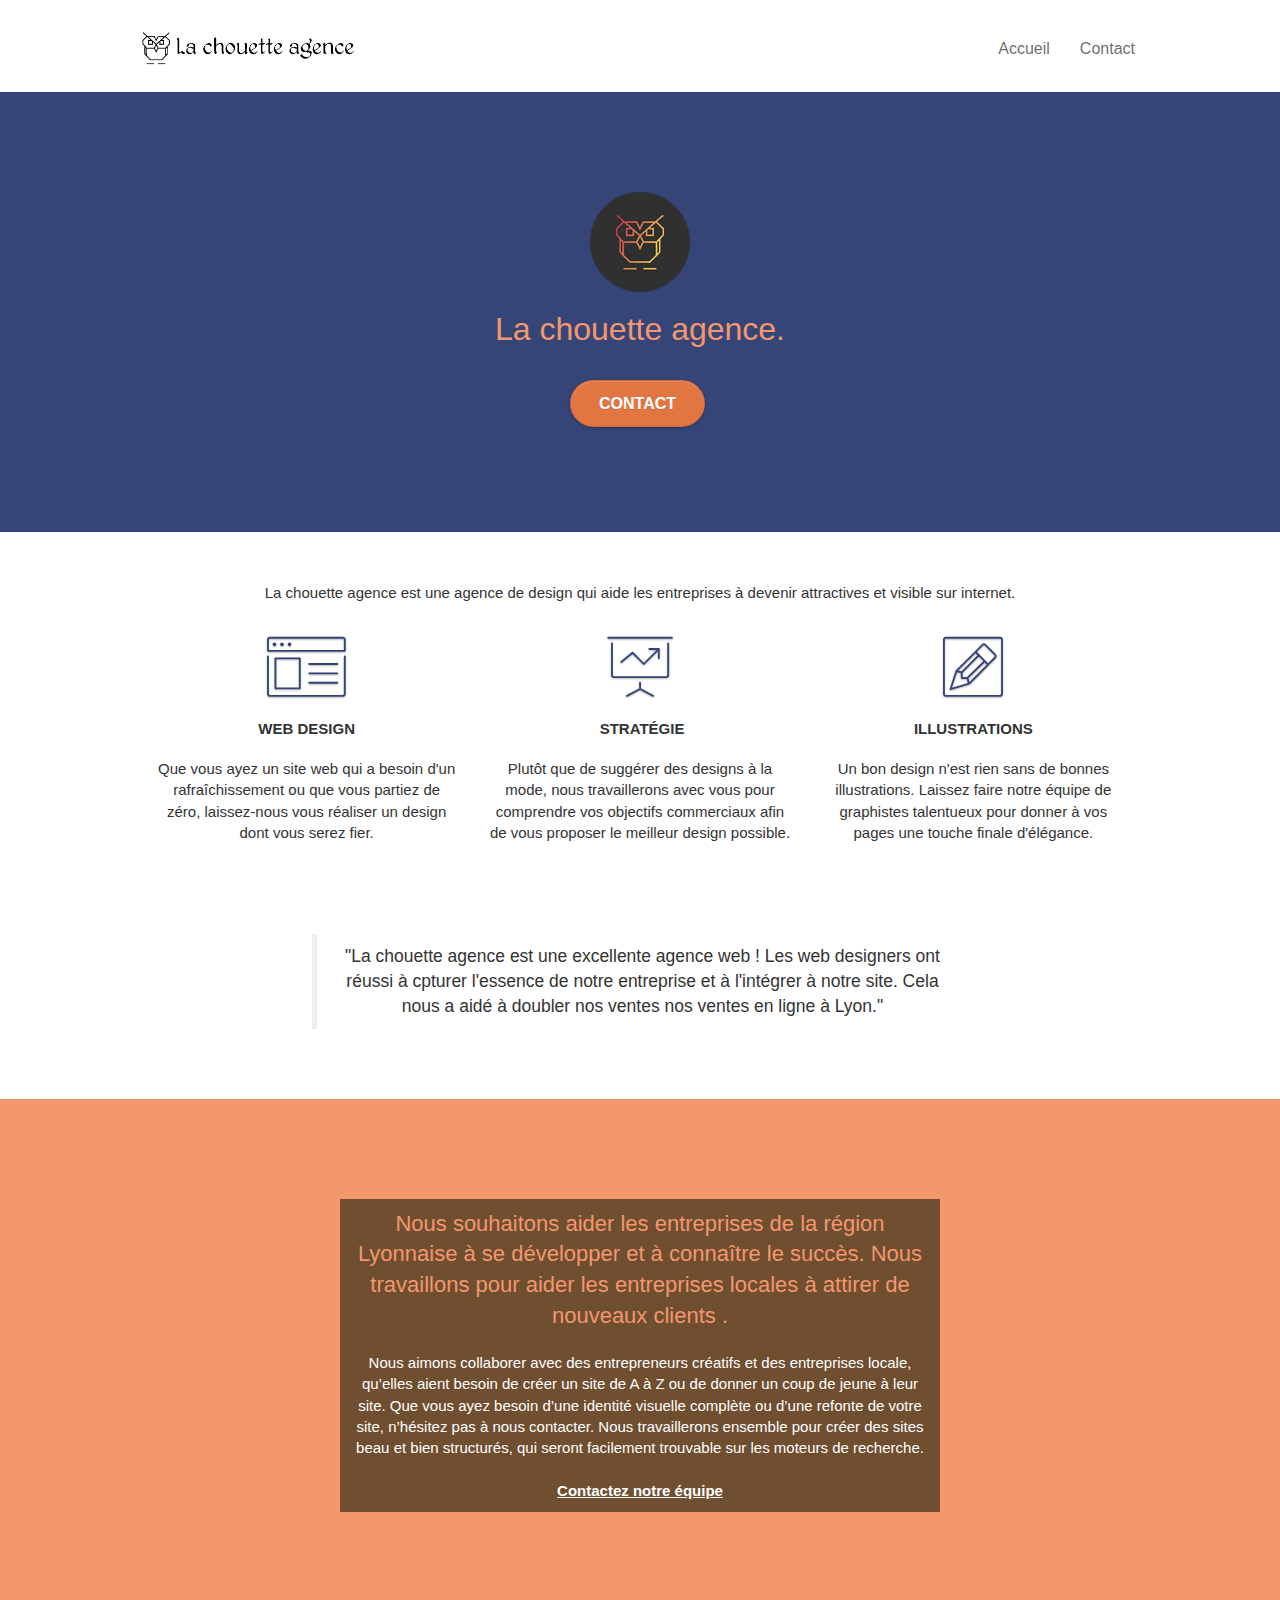
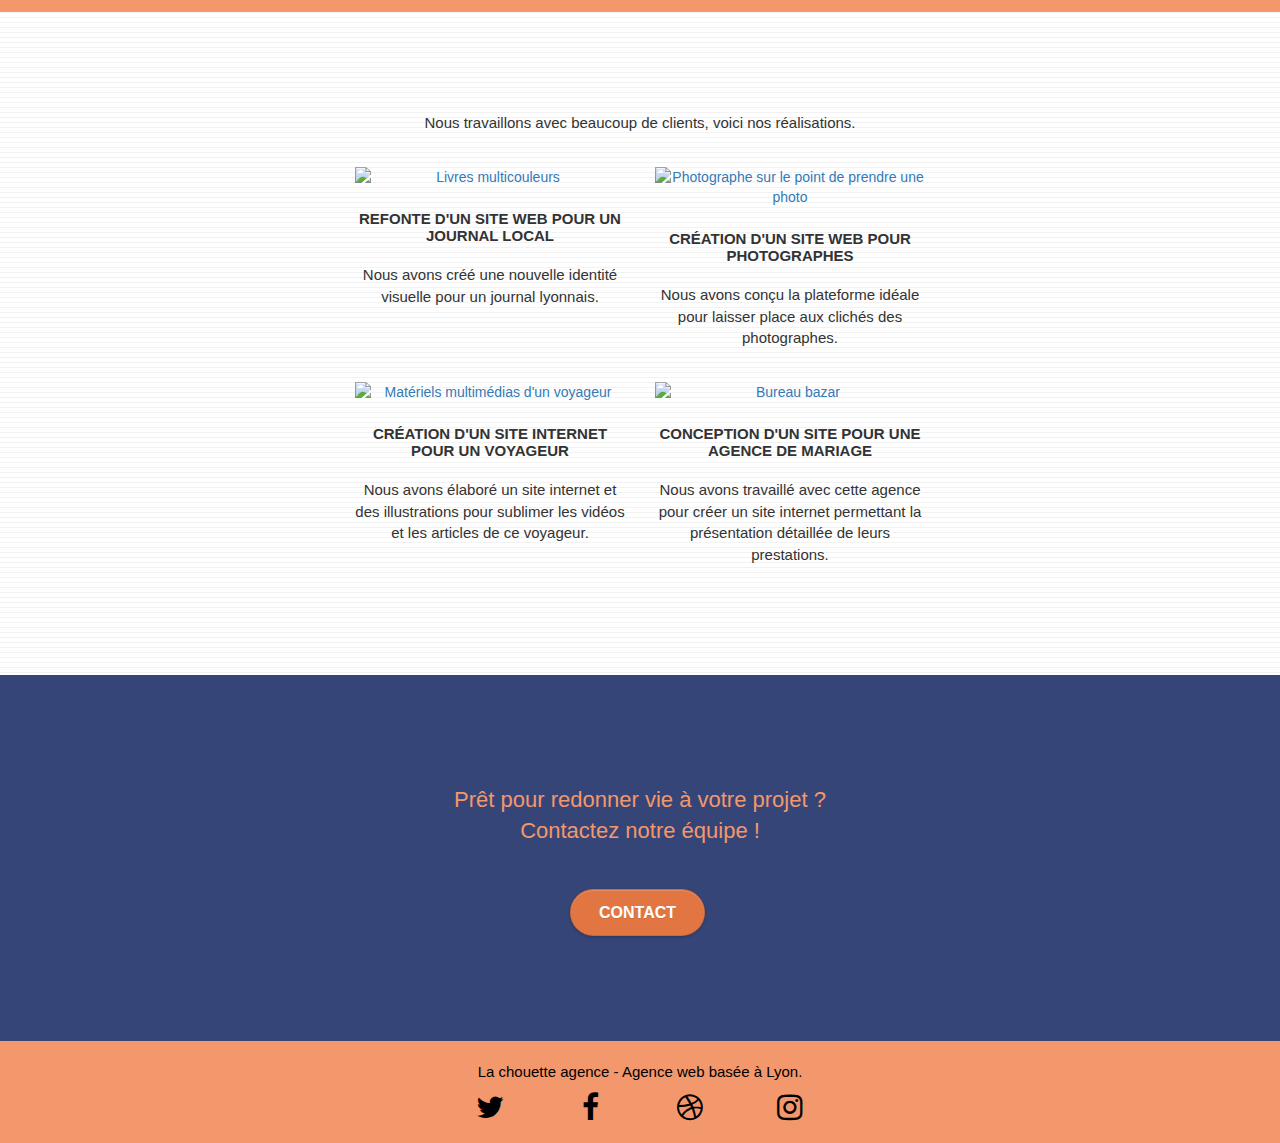
==== commit 3365116a: "fin" ====
--- a/index.html
+++ b/index.html
@@ -248,29 +248,24 @@
                     <div class="row row-no-gutters social">
                         <div class="col-sm-3" >
                             <div class="text-center" >
-                               <a arial-label="Lien twitter" class="social"  href="index.html"><span class="fa fa-twitter icon-md"></span></a>
-                            </div>
-                        </div>
-                        <div class="col-sm-3" >
-                            <div class="text-center" >
-                                <a class="social"  href="index.html"><span arial-label="Lien facebook" class="fa fa-facebook icon-md"></span></a>
-                            </div>
-                        </div>
-                        <div class="col-sm-3" arial-label="Lien dribble">
-                            <div class="text-center" >
-                                <a class="social"  href="index.html"><span class="fa fa-dribbble icon-md"></span></a>
-                            </div>
-                        </div>
-                        <div class="col-sm-3" arial-label="Lien instagram">
-                            <div class="text-center" >
-                                <a class="social"  href="index.html"><span class="fa fa-instagram icon-md"></span></a>
-                            </div>
-                        </div>
-
-                        <button aria-label="fermer">X</button>
-                        <a href="index.html" aria-label="Accueil" >helo</a>
-                        <a aria-label="Accueil" href="index.html" >helllo</a>
-
+                               <a aria-label="Lien twitter" class="social"  href="index.html"><span class="fa fa-twitter icon-md"></span></a>
+                            </div>
+                        </div>
+                        <div class="col-sm-3" >
+                            <div class="text-center" >
+                                <a aria-label="Lien facebook" class="social"  href="index.html"><span  class="fa fa-facebook icon-md"></span></a>
+                            </div>
+                        </div>
+                        <div class="col-sm-3" >
+                            <div class="text-center" >
+                                <a aria-label="Lien dribble" class="social"  href="index.html"><span class="fa fa-dribbble icon-md"></span></a>
+                            </div>
+                        </div>
+                        <div class="col-sm-3" >
+                            <div class="text-center" >
+                                <a aria-label="Lien instagram" class="social"  href="index.html"><span class="fa fa-instagram icon-md"></span></a>
+                            </div>
+                        </div>
                         
                     </div>
 
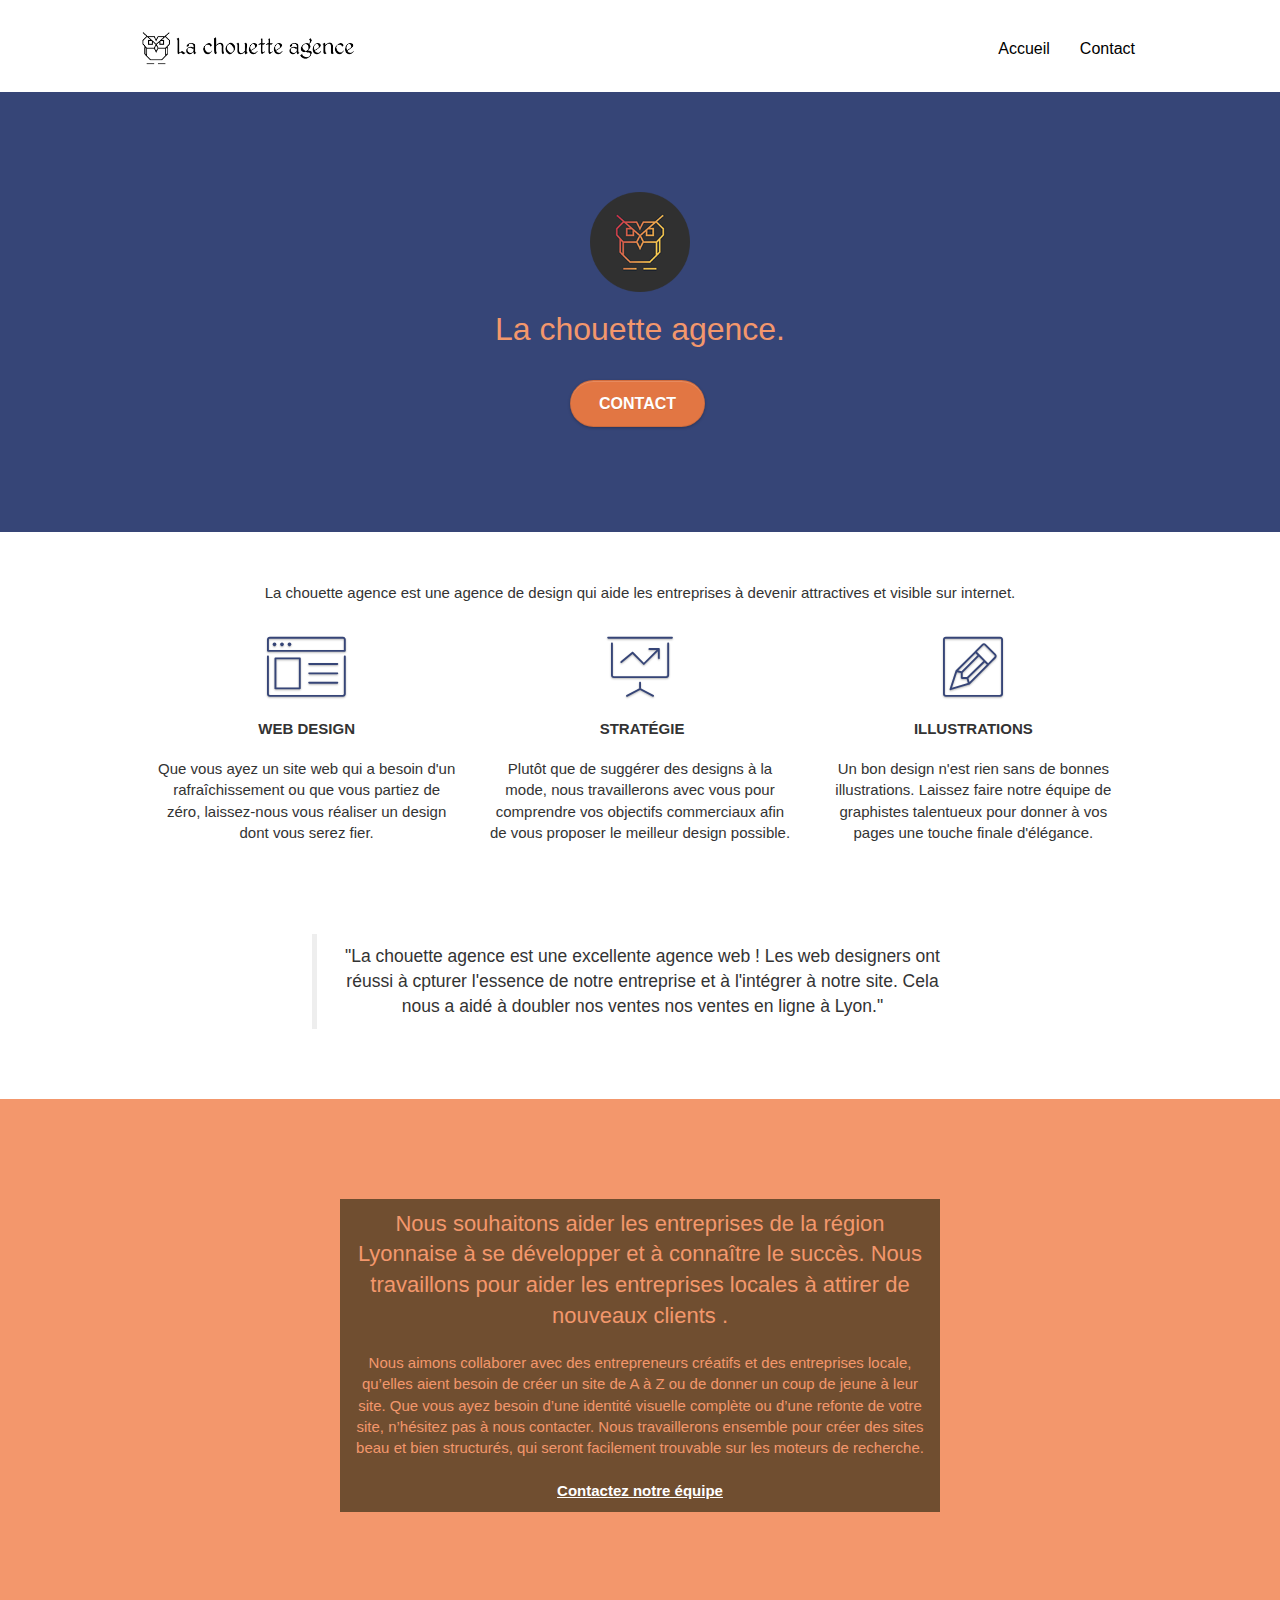
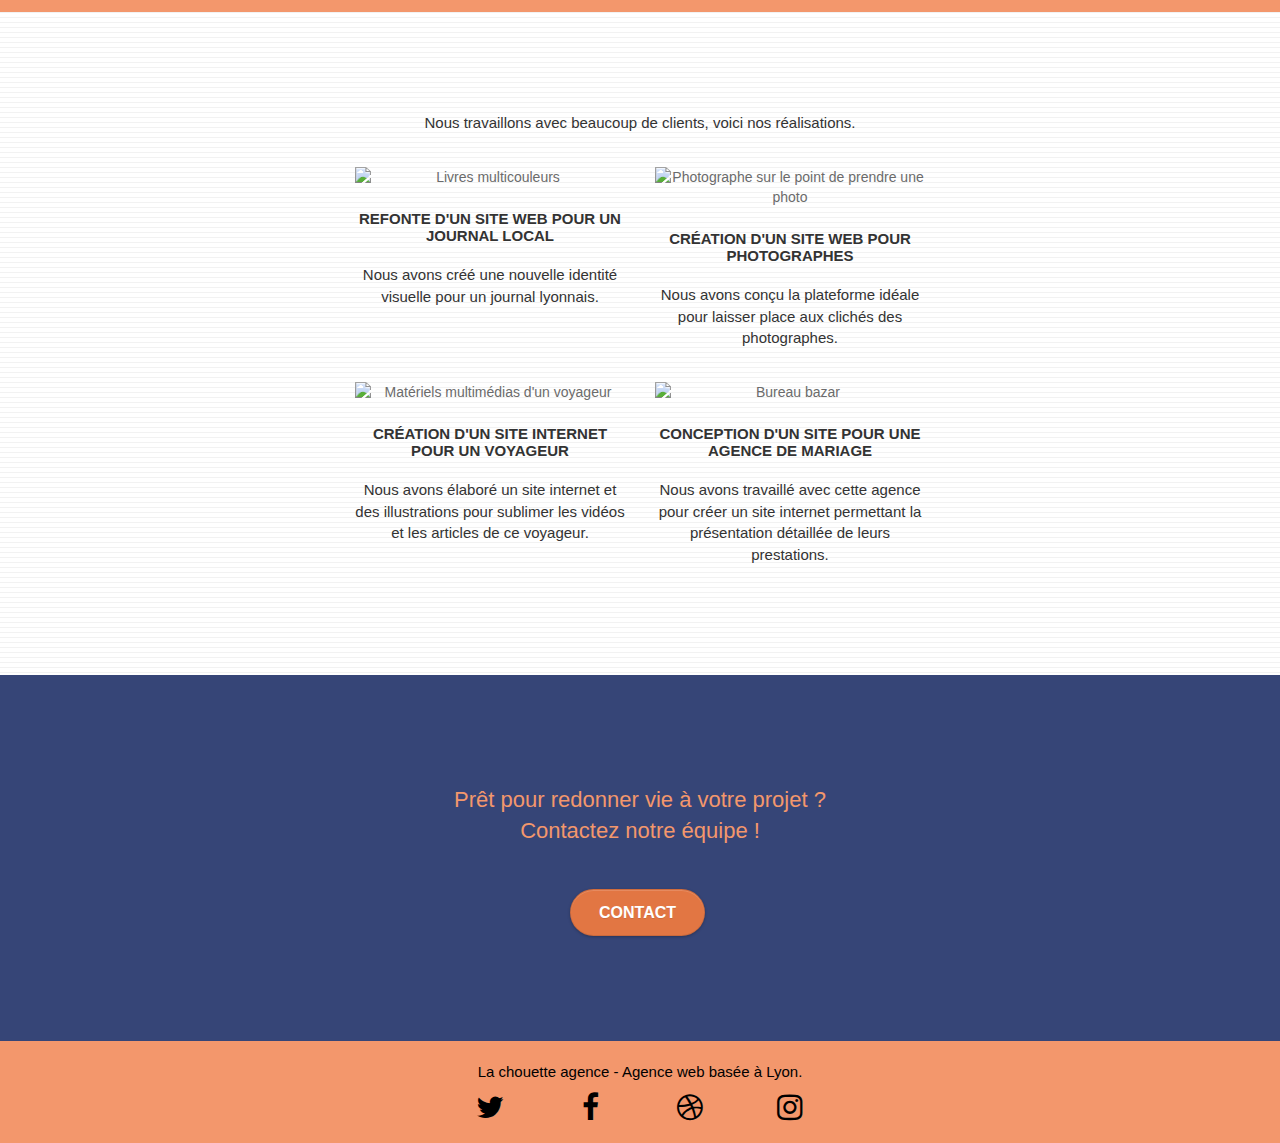
==== commit 63d21bb5: "Merge branch 'validatorCSS' into main" ====
--- a/index.html
+++ b/index.html
@@ -151,7 +151,7 @@
                             Nous souhaitons aider les entreprises de la région Lyonnaise à se développer et à connaître le succès. Nous travaillons pour aider les entreprises locales à attirer de nouveaux clients .<br>
                         </h2>
                         <p class="text-center white">
-                            Nous aimons collaborer avec des entrepreneurs créatifs et des entreprises locale, qu’elles aient besoin de créer un site de A à Z ou de donner un coup de jeune à leur site. Que vous ayez besoin d’une identité visuelle complète ou d’une refonte de votre site, n’hésitez pas à nous contacter. Nous travaillerons ensemble pour créer des sites beau et bien structurés, qui seront facilement trouvable sur les moteurs de recherche. <br><br><a class="ltc-white bold-link" href="contact.html">Contactez notre équipe</a><br>
+                            Nous aimons collaborer avec des entrepreneurs créatifs et des entreprises locale, qu’elles aient besoin de créer un site de A à Z ou de donner un coup de jeune à leur site. Que vous ayez besoin d’une identité visuelle complète ou d’une refonte de votre site, n’hésitez pas à nous contacter. Nous travaillerons ensemble pour créer des sites beau et bien structurés, qui seront facilement trouvable sur les moteurs de recherche. <br><br><a class="whites bold-link" href="contact.html">Contactez notre équipe</a><br>
                         </p>
                     </div>
                 </div>
--- a/style.css
+++ b/style.css
@@ -2,16 +2,16 @@
     margin: 0;
     padding: 0;
     background: #FFF;
-    overflow-x: hidden;
-    -webkit-font-smoothing: antialiased;
-    -moz-osx-font-smoothing: grayscale;
-}
-
-a,
+    /* overflow-x: hidden; */
+    /* -webkit-font-smoothing: antialiased;
+    -moz-osx-font-smoothing: grayscale; */
+}
+
+/* a,
 button {
     transition: all .3s ease-in-out;
     outline: none!important;
-}
+} */
 
 a:hover {
     text-decoration: none;
@@ -66,9 +66,9 @@
 .bg-tr-edge,
 .bg-br-edge,
 .bg-repeat {
-    -webkit-background-size: auto!important;
+    /* -webkit-background-size: auto!important;
     -moz-background-size: auto!important;
-    -o-background-size: auto!important;
+    -o-background-size: auto!important; */
     background-size: auto!important;
 }
 
@@ -80,7 +80,7 @@
     background: top no-repeat;
 }
 
-.bloc-bg-texture::before {
+/* .bloc-bg-texture::before {
     content: "";
     background-size: 2px 2px;
     position: absolute;
@@ -88,7 +88,7 @@
     bottom: 0;
     left: 0;
     right: 0;
-}
+} */
 /* 
 .texture-paper::before {
     background: url("img/texture-paper.png");
@@ -100,11 +100,11 @@
 }
 
 .d-bloc {
-    color: rgba(255, 255, 255, .7);
+    color: white;
 }
 
 .d-bloc button:hover {
-    color: rgba(255, 255, 255, .9);
+    color: white;
 }
 
 .d-bloc .icon-round,
@@ -112,11 +112,11 @@
 .d-bloc .icon-rounded,
 .d-bloc .icon-semi-rounded-a,
 .d-bloc .icon-semi-rounded-b {
-    border-color: rgba(255, 255, 255, .9);
+    border-color: white;
 }
 
 .d-bloc .divider-h span {
-    border-color: rgba(255, 255, 255, .2);
+    border-color: gray;
 }
 
 .d-bloc .a-btn,
@@ -133,7 +133,7 @@
 .d-bloc h5 a,
 .d-bloc h6 a,
 .d-bloc p a {
-    color: rgba(0, 0, 0, 1);
+    color: black;
 }
 
 .d-bloc .a-btn:hover,
@@ -150,47 +150,47 @@
 .d-bloc h5 a:hover,
 .d-bloc h6 a:hover,
 .d-bloc p a:hover {
-    color: rgba(255, 255, 255, 1);
+    color: white;
 }
 
 .d-bloc .navbar-toggle .icon-bar {
-    background: rgba(255, 255, 255, 1);
+    background: white;
 }
 
 .d-bloc .btn-wire,
 .d-bloc .btn-wire:hover {
-    color: rgba(255, 255, 255, 1);
-    border-color: rgba(255, 255, 255, 1);
+    color: white;
+    border-color: white;
 }
 
 .d-bloc .panel {
-    color: rgba(0, 0, 0, .5);
+    color: black;
 }
 
 .d-bloc .panel button:hover {
-    color: rgba(0, 0, 0, .7);
+    color: black;
 }
 
 .d-bloc .panel icon {
-    border-color: rgba(0, 0, 0, .7);
+    color: black;
 }
 
 .d-bloc .panel .divider-h span {
-    border-color: rgba(0, 0, 0, .1);
+    border-color: black;
 }
 
 .d-bloc .panel .a-btn {
-    color: rgba(0, 0, 0, .6);
+    color: black;
 }
 
 .d-bloc .panel .a-btn:hover {
-    color: rgba(0, 0, 0, 1);
+    color: black;
 }
 
 .d-bloc .panel .btn-wire,
 .d-bloc .panel .btn-wire:hover {
-    color: rgba(0, 0, 0, .7);
-    border-color: rgba(0, 0, 0, .3);
+    color: black;
+    border-color:black;
 }
 
 /* .d-bloc .panel,
@@ -200,7 +200,7 @@
 
 .d-bloc .panel button:hover,
 .l-bloc button:hover {
-    color: rgba(0, 0, 0, .7);
+    color:black;
 }
 
 .l-bloc .icon-round,
@@ -208,12 +208,12 @@
 .l-bloc .icon-rounded,
 .l-bloc .icon-semi-rounded-a,
 .l-bloc .icon-semi-rounded-b {
-    border-color: rgba(0, 0, 0, .7);
+    border-color: black;
 }
 
 .d-bloc .panel .divider-h span,
 .l-bloc .divider-h span {
-    border-color: rgba(0, 0, 0, .1);
+    border-color: black;
 }
 
 .d-bloc .panel .a-btn,
@@ -231,7 +231,7 @@
 .l-bloc h5 a,
 .l-bloc h6 a,
 .l-bloc p a {
-    color: rgba(0, 0, 0, .6);
+    color:black;
 }
 
 .d-bloc .panel .a-btn:hover,
@@ -249,19 +249,19 @@
 .l-bloc h5 a:hover,
 .l-bloc h6 a:hover,
 .l-bloc p a:hover {
-    color: rgba(0, 0, 0, 1);
+    color: black;
 }
 
 .l-bloc .navbar-toggle .icon-bar {
-    color: rgba(0, 0, 0, .6);
+    color: black;
 }
 
 .d-bloc .panel .btn-wire,
 .d-bloc .panel .btn-wire:hover,
 .l-bloc .btn-wire,
 .l-bloc .btn-wire:hover {
-    color: rgba(0, 0, 0, .7);
-    border-color: rgba(0, 0, 0, .3);
+    color: black;
+    border-color: black;
 }
 
 .voffset {
@@ -456,7 +456,7 @@
 .btn-d,
 .btn-d:hover,
 .btn-d:focus {
-    color: #FFF;
+    color: rgb(253, 135, 0);
     background: rgba(0, 0, 0, .3);
 }
 
@@ -578,7 +578,7 @@
 
 .lightbox-caption {
     padding: 20px;
-    color: #FFF;
+    color: rgb(255, 142, 13);
     background: rgba(0, 0, 0, .5);
     position: absolute;
     left: 15px;
@@ -587,7 +587,7 @@
 }
 
 .close-lightbox {
-    color: #FFF;
+    color: rgb(255, 142, 13);
     font-size: 30px;
     position: absolute;
     top: 20px;
@@ -604,7 +604,7 @@
 .next-lightbox:hover,
 .prev-lightbox:hover {
     opacity: 1.0;
-    color: #FFF;
+    color: rgb(255, 142, 13);
 }
 
 .next-lightbox,
@@ -692,7 +692,7 @@
 
 .cta-hero {
     margin-top: 22px;
-    color: #FFFFFF!important;
+    color: rgb(255, 142, 13);
     text-transform: uppercase;
     padding: 12px 28px 12px 28px;
     font-size: 16px;
@@ -713,7 +713,7 @@
     font-size: 15px;
     text-transform: uppercase;
     font-weight: 700;
-    color: #333333!important;
+    /* color: #333333!important; */
 }
 
 .med-width-whitespace {
@@ -722,22 +722,22 @@
     box-shadow: 0px 0px 0px #000000;
 }
 
-h1 {
+/* h1 {
     color: #333333!important;
-}
-
-h4 {
+} */
+
+/* h4 {
     color: #333333!important;
-}
+} */
 
 .icons {
     margin-bottom: 14px;
     margin-top: 24px;
 }
 
-.white {
+/* .white {
     color: #FFFFFF!important;
-}
+} */
 .black{
     color: black;
 }
@@ -793,7 +793,7 @@
     color: #FFFFFF!important;
 }
 
-.ltc-white {
+.whites {
     color: #FFFFFF!important;
 }
 
@@ -854,7 +854,7 @@
     }
 }
 
-@media only screen and (min-device-width: 768px) and (max-device-width: 1024px) and (orientation: landscape) {
+/* @media only screen and (min-device-width: 768px) and (max-device-width: 1024px) and (orientation: landscape) {
     .b-parallax {
         background-attachment: scroll;
     }
@@ -864,7 +864,7 @@
     .b-parallax {
         background-attachment: scroll;
     }
-}
+} */
 
 @media (max-width: 991px) {
     .container {
@@ -877,10 +877,10 @@
         overflow-x: hidden;
         position: relative;
     }
-    .bloc {
+    /* .bloc {
         padding-left: constant(safe-area-inset-left);
         padding-right: constant(safe-area-inset-right);
-    }
+    } */
     .bloc-group,
     .bloc-group .bloc {
         display: block;
@@ -889,8 +889,6 @@
     .bloc-fill-screen .fill-bloc-top-edge,
     .bloc-fill-screen .fill-bloc-bottom-edge {
         padding: 0 20px;
-        padding-left: constant(safe-area-inset-left);
-        padding-right: constant(safe-area-inset-right);
     }
 }
 
--- a/css/et-line.css
+++ b/css/et-line.css
@@ -107,7 +107,7 @@
 .et-icon-wallet,
 .et-icon-wine {
     font-family: et-line;
-    speak: none;
+    /* speak: none; */
     font-style: normal;
     font-weight: 400;
     font-variant: normal;
